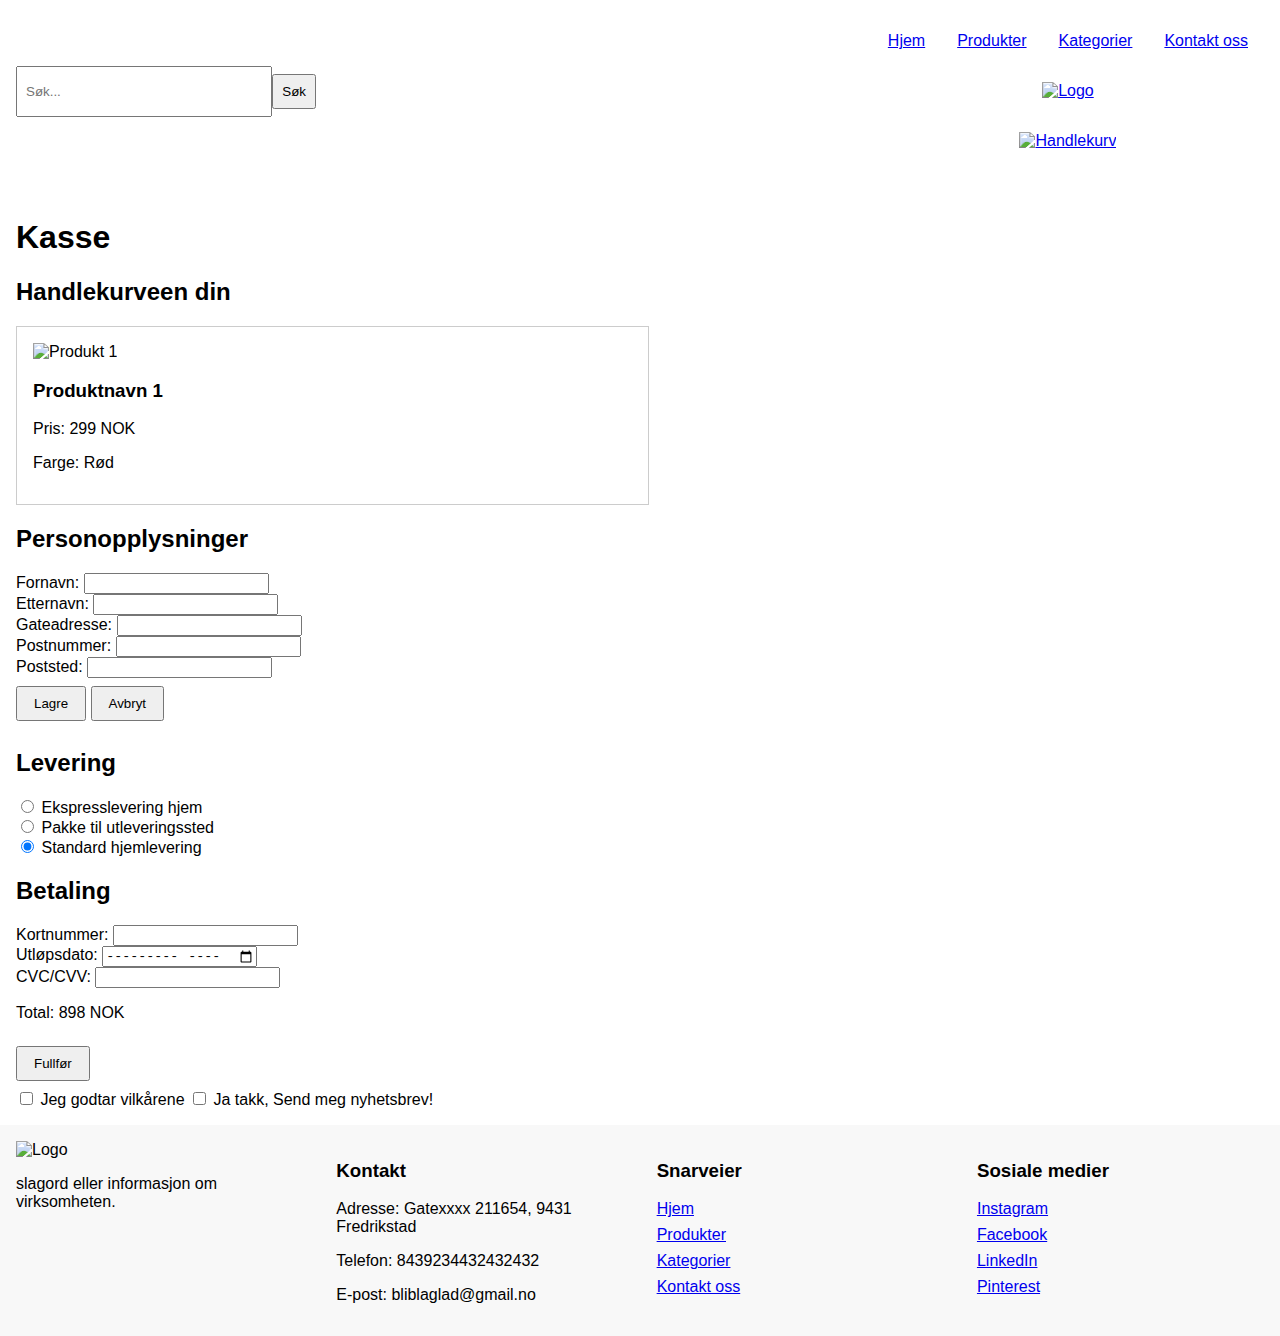
==== checkout.html @ 8360c673 "første arbeidsløp - Grunnlag, header/footer og placeholder informasjon" ====
<!DOCTYPE html>
<html lang="no">
<head>
  <meta charset="UTF-8">
  <meta name="viewport" content="width=device-width, initial-scale=1">
  <title>Kasse - Min Nettbutikk</title>
  <link rel="stylesheet" href="css/styles.css">
</head>
<body>
  <header>
    <div class="search-bar">
      <input type="text" placeholder="Søk...">
      <button type="submit">Søk</button>
    </div>
    <nav>
      <ul>
        <li><a href="index.html">Hjem</a></li>
        <li><a href="#popular-products">Produkter</a></li>
        <li><a href="#popular-categories">Kategorier</a></li>
        <li><a href="#contact">Kontakt oss</a></li>
      </ul>
      <a href="index.html" class="logo"><img src="img/logo.png" alt="Logo"></a>
      <a href="checkout.html" class="cart-icon"><img src="img/cart-icon.png" alt="Handlekurv"></a>
    </nav>
  </header>
  

  <main>
    <h1>Kasse</h1>
    <div class="checkout-sections">
      <section class="shopping-bag">
        <h2>Handlekurveen din</h2>
        <div class="product-card">
          <img src="img/produkt1.jpg" alt="Produkt 1">
          <div class="product-info">
            <h3>Produktnavn 1</h3>
            <p>Pris: 299 NOK</p>
            <p>Farge: Rød</p>
          </div>
        </div>
      </section>

      <section class="personal-info">
        <h2>Personopplysninger</h2>
        <form>
          <div class="form-group">
            <label for="firstname">Fornavn:</label>
            <input type="text" id="firstname" name="firstname" required>
          </div>
          <div class="form-group">
            <label for="lastname">Etternavn:</label>
            <input type="text" id="lastname" name="lastname" required>
          </div>
          <div class="form-group full-width">
            <label for="address">Gateadresse:</label>
            <input type="text" id="address" name="address" required>
          </div>
          <div class="form-group">
            <label for="postcode">Postnummer:</label>
            <input type="text" id="postcode" name="postcode" required>
          </div>
          <div class="form-group">
            <label for="city">Poststed:</label>
            <input type="text" id="city" name="city" required>
          </div>
          <button type="submit" class="save-button">Lagre</button>
          <button type="button" class="cancel-button">Avbryt</button>
        </form>
      </section>


      <section class="delivery-options">
        <h2>Levering</h2>
        <form>
          <div class="delivery-option">
            <input type="radio" id="express-home" name="delivery" value="express-home">
            <label for="express-home">Ekspresslevering hjem</label>
          </div>
          <div class="delivery-option">
            <input type="radio" id="express-pickup" name="delivery" value="express-pickup">
            <label for="express-pickup">Pakke til utleveringssted</label>
          </div>
          <div class="delivery-option">
            <input type="radio" id="standard-home" name="delivery" value="standard-home" checked>
            <label for="standard-home">Standard hjemlevering</label>
          </div>
        </form>
      </section>

      <section class="payment">
        <h2>Betaling</h2>
        <form>
          <div class="form-group">
            <label for="card-number">Kortnummer:</label>
            <input type="text" id="card-number" name="card-number" required>
          </div>
          <div class="form-group">
            <label for="expiry-date">Utløpsdato:</label>
            <input type="month" id="expiry-date" name="expiry-date" required>
          </div>
          <div class="form-group">
            <label for="cvc">CVC/CVV:</label>
            <input type="text" id="cvc" name="cvc" required>
          </div>
          <p>Total: 898 NOK</p>
          <button type="submit" class="complete-purchase">Fullfør</button>
          <div class="consent">
            <input type="checkbox" id="terms" name="terms" required>
            <label for="terms">Jeg godtar vilkårene</label>
            <input type="checkbox" id="newsletter" name="newsletter">
            <label for="newsletter">Ja takk, Send meg nyhetsbrev!</label>
          </div>
        </form>
      </section>
    </div>
  </main>

  <footer>
    <div class="footer-section logo-ingress">
      <img src="img/logo.png" alt="Logo">
      <p>slagord eller informasjon om virksomheten.</p>
    </div>
    <div class="footer-section contact">
        <h3>Kontakt</h3>
        <p>Adresse: Gatexxxx 211654, 9431 Fredrikstad</p>
        <p>Telefon: 8439234432432432</p>
        <p>E-post: bliblaglad@gmail.no</p>
    </div>
    <div class="footer-section shortcuts">
      <h3>Snarveier</h3>
      <ul>
        <li><a href="index.html">Hjem</a></li>
        <li><a href="#popular-products">Produkter</a></li>
        <li><a href="#popular-categories">Kategorier</a></li>
        <li><a href="#contact">Kontakt oss</a></li>
      </ul>
    </div>
    <div class="footer-section social-media">
      <h3>Sosiale medier</h3>
      <ul>
        <li><a href="https://www.instagram.com" target="_blank">Instagram</a></li>
        <li><a href="https://www.facebook.com" target="_blank">Facebook</a></li>
        <li><a href="https://www.linkedin.com" target="_blank">LinkedIn</a></li>
        <li><a href="https://www.pinterest.com" target="_blank">Pinterest</a></li>
      </ul>
    </div>
  </footer>
  
</body>
</html>
---- css/styles.css ----
body {
    font-family: Arial, sans-serif;
    margin: 0;
    padding: 0;
  }
  
 
  header {
    display: flex;
    flex-direction: column;
    align-items: center;
    padding: 1rem;
  }
  
  nav {
    display: flex;
    flex-direction: column;
    align-items: center;
  }
  
  nav ul {
    list-style: none;
    padding: 0;
    display: flex;
    flex-direction: column;
  }
  
  nav ul li {
    margin: 0.5rem 0;
  }
  
  .logo, .cart-icon {
    margin: 1rem 0;
  }
  
  .search-bar {
    display: flex;
    width: 100%;
    max-width: 300px;
  }
  
  .search-bar input {
    flex: 1;
    padding: 0.5rem;
  }
  
  .search-bar button {
    padding: 0.5rem;
  }
  
  
  footer {
    background-color: #f8f8f8;
    padding: 1rem;
    display: flex;
    flex-direction: column;
  }
  
  .footer-section {
    margin-bottom: 1rem;
  }
  
  .footer-section ul {
    list-style: none;
    padding: 0;
  }
  
  .footer-section ul li {
    margin: 0.5rem 0;
  }
  

  .slider-button {
    background-color: #fff;
    color: #000;
    text-decoration: none;
    padding: 10px 20px;
    border: none;
    cursor: pointer;
  }


  
  main {
    padding: 1rem;
  }
  
  .banner {
    background-color: #e0e0e0;
    padding: 2rem;
    text-align: center;
  }
  
  .product-cards, .category-cards, .review-cards, .related-products .product-cards {
    display: flex;
    flex-direction: column;
  }
  
  .product-card, .category-card, .review-card {
    margin: 1rem 0;
  }
  
  .product-card img, .category-card {
    width: 100%;
    height: auto;
  }
  
  button {
    padding: 0.5rem 1rem;
    margin: 0.5rem 0;
  }
  
 
  @media (min-width: 768px) {
    header {
      flex-direction: row;
      justify-content: space-between;
      align-items: center;
    }
  
    nav ul {
      flex-direction: row;
    }
  
    nav ul li {
      margin: 0 1rem;
    }
  
   
    footer {
      flex-direction: row;
      justify-content: space-between;
    }
  
    .footer-section {
      margin-bottom: 0;
      width: 23%;
    }
  
    
    .product-cards, .category-cards, .review-cards, .related-products .product-cards {
      flex-direction: row;
      flex-wrap: wrap;
      justify-content: space-between;
    }
  
    .product-card, .category-card, .review-card {
      width: 48%;
    }
  
   
    .container {
      max-width: 1200px;
      margin: 0 auto;
    }
  }

  .product-card {
    border: 1px solid #ccc;
    padding: 1rem;
    transition: transform 0.3s;
  }
  
  .product-card:hover {
    transform: scale(1.05);
  }
  
  .stars {
    color: #FFD700; 
  }
  

  .slider {
    position: relative;
    overflow: hidden;
  }
  
  .slider-frame {
    display: none;
    text-align: center;
    padding: 2rem;
  }
  
  .slider-frame.active {
    display: block;
  }
  
  .slider-prev, .slider-next {
    position: absolute;
    top: 50%;
    transform: translateY(-50%);
    background-color: rgba(0,0,0,0.5);
    color: #fff;
    border: none;
    padding: 0.5rem;
    cursor: pointer;
  }
  
  .slider-prev {
    left: 10px;
  }
  
  .slider-next {
    right: 10px;
  }
  
  
  @media (max-width: 767px) {
    .slider-prev, .slider-next {
      display: none;
    }
  
    .banner {
      
    }
  }
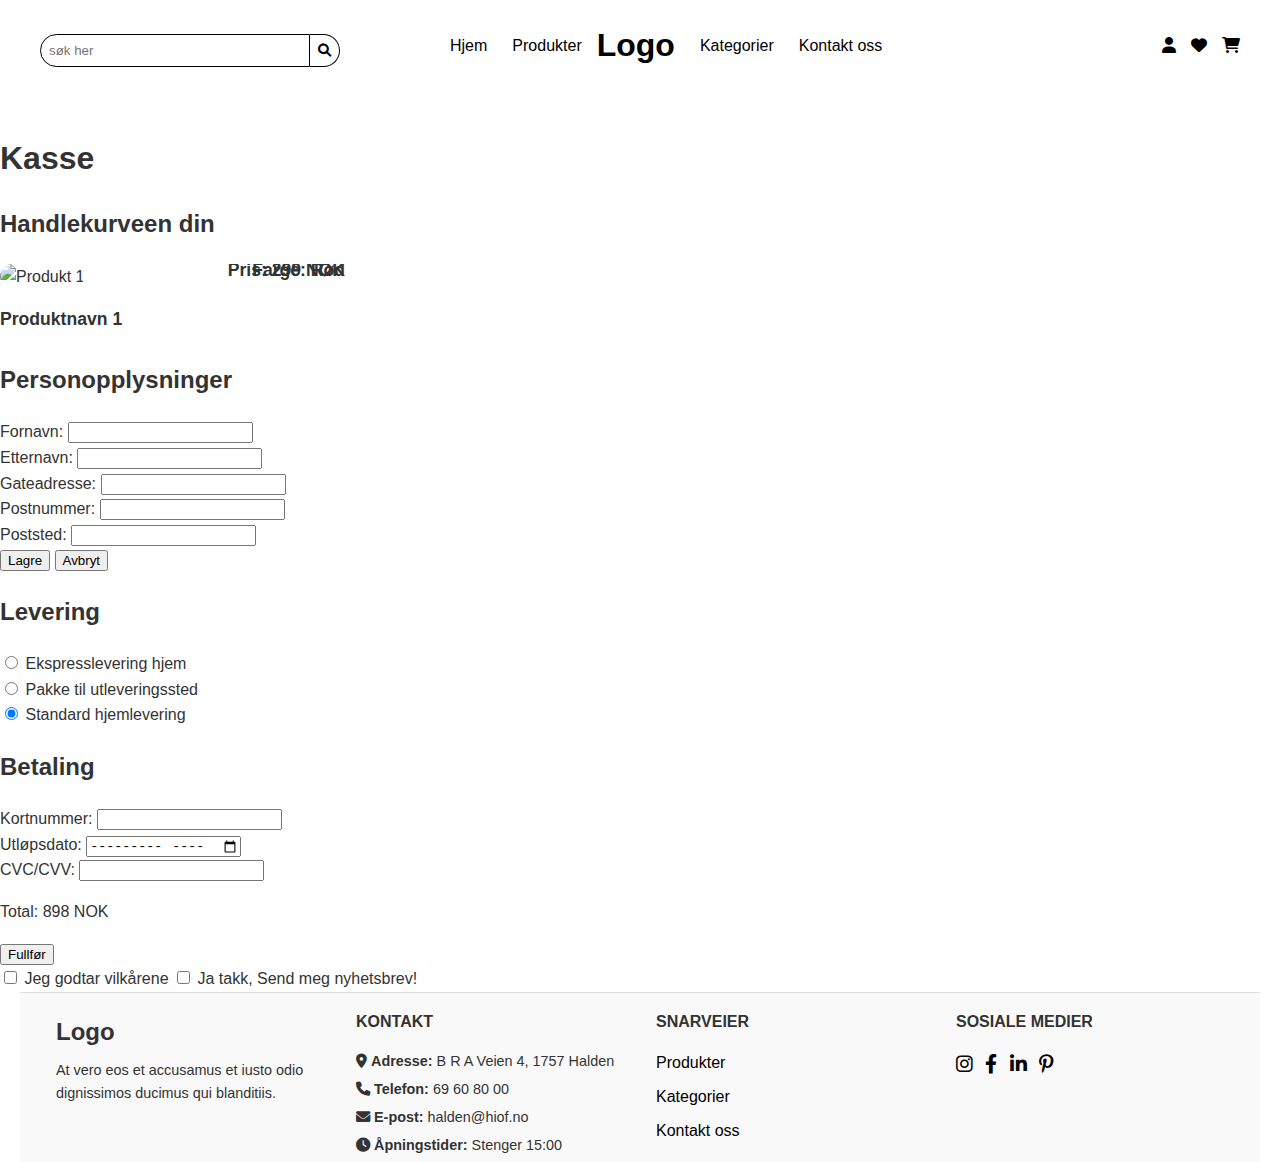
==== commit 557f7e32: "arbeidsløp 2 - tilpasning til oppgaven og arbeid på index og produkt sider" ====
--- a/checkout.html
+++ b/checkout.html
@@ -1,28 +1,46 @@
 <!DOCTYPE html>
-<html lang="no">
-<head>
-  <meta charset="UTF-8">
-  <meta name="viewport" content="width=device-width, initial-scale=1">
-  <title>Kasse - Min Nettbutikk</title>
-  <link rel="stylesheet" href="css/styles.css">
-</head>
-<body>
-  <header>
-    <div class="search-bar">
-      <input type="text" placeholder="Søk...">
-      <button type="submit">Søk</button>
-    </div>
-    <nav>
-      <ul>
-        <li><a href="index.html">Hjem</a></li>
-        <li><a href="#popular-products">Produkter</a></li>
-        <li><a href="#popular-categories">Kategorier</a></li>
-        <li><a href="#contact">Kontakt oss</a></li>
-      </ul>
-      <a href="index.html" class="logo"><img src="img/logo.png" alt="Logo"></a>
-      <a href="checkout.html" class="cart-icon"><img src="img/cart-icon.png" alt="Handlekurv"></a>
-    </nav>
-  </header>
+<html lang="en">
+  <head>
+    <meta charset="UTF-8">
+    <meta name="viewport" content="width=device-width, initial-scale=1">
+    <title>Forside - Min Nettbutikk</title>
+    <link rel="stylesheet" href="css/styles.css">
+    <link rel="stylesheet" href="https://cdnjs.cloudflare.com/ajax/libs/font-awesome/6.0.0-beta3/css/all.min.css">
+  </head>
+  <body>
+    <header class="container">
+      <div class="search-bar">
+        <input type="text" placeholder="søk her" aria-label="Søk her">
+        <button aria-label="Søk">
+          <i class="fas fa-search"></i>
+        </button>
+      </div>
+      <nav class="main-nav">
+        <!-- Container for text links -->
+        <div class="text-container">
+          <a href="index.html">
+            <span class="nav-text">Hjem</span>
+          </a>
+          <a href="#">
+            <span class="nav-text">Produkter</span>
+          </a>
+          <span class="logo">Logo</span>
+          <a href="#">
+            <span class="nav-text">Kategorier</span>
+          </a>
+          <a href="#">
+            <span class="nav-text">Kontakt oss</span>
+          </a>
+        </div>
+      
+        <!-- Container for icons -->
+        <div class="icon-container">
+          <a href="#"><i class="fas fa-user"></i></a>
+          <a href="#"><i class="fas fa-heart"></i></a>
+          <a href="checkout.html"><i class="fas fa-shopping-cart"></i></a>
+        </div>
+      </nav>
+    </header>
   
 
   <main>
@@ -115,34 +133,34 @@
     </div>
   </main>
 
-  <footer>
-    <div class="footer-section logo-ingress">
-      <img src="img/logo.png" alt="Logo">
-      <p>slagord eller informasjon om virksomheten.</p>
-    </div>
-    <div class="footer-section contact">
-        <h3>Kontakt</h3>
-        <p>Adresse: Gatexxxx 211654, 9431 Fredrikstad</p>
-        <p>Telefon: 8439234432432432</p>
-        <p>E-post: bliblaglad@gmail.no</p>
-    </div>
-    <div class="footer-section shortcuts">
-      <h3>Snarveier</h3>
-      <ul>
-        <li><a href="index.html">Hjem</a></li>
-        <li><a href="#popular-products">Produkter</a></li>
-        <li><a href="#popular-categories">Kategorier</a></li>
-        <li><a href="#contact">Kontakt oss</a></li>
-      </ul>
-    </div>
-    <div class="footer-section social-media">
-      <h3>Sosiale medier</h3>
-      <ul>
-        <li><a href="https://www.instagram.com" target="_blank">Instagram</a></li>
-        <li><a href="https://www.facebook.com" target="_blank">Facebook</a></li>
-        <li><a href="https://www.linkedin.com" target="_blank">LinkedIn</a></li>
-        <li><a href="https://www.pinterest.com" target="_blank">Pinterest</a></li>
-      </ul>
+  <footer class="container">
+    <div class="footer-container">
+      <div class="footer-logo">
+        <h2>Logo</h2>
+        <p>At vero eos et accusamus et iusto odio dignissimos ducimus qui blanditiis.</p>
+      </div>
+      <div class="footer-contact">
+        <h3>KONTAKT</h3>
+        <p><i class="fas fa-map-marker-alt"></i> <strong>Adresse:</strong> B R A Veien 4, 1757 Halden</p>
+        <p><i class="fas fa-phone"></i> <strong>Telefon:</strong> 69 60 80 00</p>
+        <p><i class="fas fa-envelope"></i> <strong>E-post:</strong> halden@hiof.no</p>
+        <p><i class="fas fa-clock"></i> <strong>Åpningstider:</strong> Stenger 15:00</p>
+      </div>
+      <div class="footer-links">
+        <h3>SNARVEIER</h3>
+        <ul>
+          <li><a href="#">Produkter</a></li>
+          <li><a href="#">Kategorier</a></li>
+          <li><a href="#">Kontakt oss</a></li>
+        </ul>
+      </div>
+      <div class="footer-social">
+        <h3>SOSIALE MEDIER</h3>
+        <a href="https://www.instagram.com"><i class="fab fa-instagram"></i></a>
+        <a href="https://www.facebook.com"><i class="fab fa-facebook-f"></i></a>
+        <a href="https://www.linkedin.com"><i class="fab fa-linkedin-in"></i></a>
+        <a href="https://www.pinterest.com"><i class="fab fa-pinterest-p"></i></a>
+      </div>
     </div>
   </footer>
   
--- a/css/styles.css
+++ b/css/styles.css
@@ -1,220 +1,807 @@
 
 body {
-    font-family: Arial, sans-serif;
-    margin: 0;
-    padding: 0;
+  font-family: Arial, sans-serif;
+  margin: 0;
+  padding: 0;
+  line-height: 1.6;
+}
+
+header {
+  display: flex;
+  flex-direction: column;
+  align-items: center;
+  padding: 1rem;
+  text-align: center;
+  margin-bottom: 40px;
+}
+
+.search-bar {
+  display: flex;
+  width: 100%;
+  max-width: 300px;
+  justify-content: center;
+  margin-bottom: 1rem;
+  padding-top: 30px; 
+  margin-bottom: 40px;
+}
+
+.search-bar input {
+  flex: 1;
+  padding: 0.5rem;
+  border: 1.5px solid black;
+  border-radius: 50px 0 0 50px;
+  outline: none;
+}
+
+.search-bar button {
+  padding: 0.5rem;
+  border: 1.5px solid black;
+  border-left: none;
+  border-radius: 0 50px 50px 0;
+  background: none;
+  cursor: pointer;
+}
+
+
+
+
+
+
+.main-nav {
+  display: flex;
+  justify-content: flex-start; 
+  align-items: center;
+  width: 100%;
+  padding-top: 20px; 
+  margin-bottom: 40px;
+}
+
+
+.text-container {
+  display: flex;
+  align-items: center;
+  margin-left: 100px; 
+}
+
+
+.text-container a {
+  display: flex;
+  align-items: center;
+  margin-right: 15px; 
+}
+
+
+.text-container .nav-text {
+  margin-left: 10px;
+}
+
+
+.text-container .logo {
+  font-weight: bold;
+  font-size: 2rem;
+  margin-right: 15px; 
+}
+
+
+.icon-container {
+  display: flex;
+  align-items: center;
+  margin-left: auto; 
+}
+
+
+.icon-container a {
+  margin-left: 15px; 
+}
+
+
+.text-container a, .text-container .logo, .icon-container a {
+  color: black;
+  text-decoration: none;
+}
+
+
+.text-container a:hover, .icon-container a:hover {
+  color: #333;
+}
+
+
+
+.banner {
+  height: 60vh;
+  display: flex;
+  justify-content: flex-end; 
+  align-items: center; 
+  padding: 0 20px;
+  background: url('../img/774-1200x800.jpg') center/cover no-repeat;
+  border-radius: 70px;
+  position: relative;
+  width: 100%;
+  box-sizing: border-box;
+}
+
+.banner .slider-frame {
+  display: flex;
+  flex-direction: column; 
+  align-items: flex-end; 
+  text-align: right; 
+  padding-right: 20px; 
+}
+
+.banner h1 {
+  max-width: 55%;
+  font-size: 2em;
+  margin: 0;
+  text-shadow: 1px 1px 5px rgba(0, 0, 0, 0.5);
+  margin-left: 470px;
+}
+
+.banner p {
+  font-size: 1.2em;
+  margin: 10px 0;
+  max-width: 100%;
+  font-weight: 300;
+  max-width: 55%;
+  margin-left: 470px;
+}
+
+.banner .slider-button {
+  margin-top: 20px;
+  padding: 10px 20px;
+  background-color: #ffffff;
+  color: rgb(0, 0, 0);
+  border-radius: 20px;
+  text-decoration: none;
+  font-weight: bold;
+  transition: background-color 0.3s ease; 
+}
+
+.banner .slider-button:hover {
+  background-color: rgba(0, 0, 0, 0.8); 
+  color: #ffffff;
+}
+
+
+.banner2 {
+  margin-top: 50px;
+  position: relative;
+  background: url('../img/') center/cover;
+  padding: 4rem;
+  text-align: center;
+  color: rgb(0, 0, 0);
+  border-radius: 20px;
+}
+
+.banner2 h1 {
+  font-size: 2.5rem;
+  margin: 0;
+}
+
+.banner2 p {
+  font-size: 1.2rem;
+  margin: 1rem 0;
+}
+
+
+.slider-button {
+  margin-top: 15px; 
+  padding: 10px 20px; 
+  background-color: #ffffff; 
+  color: rgb(0, 0, 0); 
+  border-radius: 5px;
+  text-decoration: none; 
+  font-weight: bold;
+}
+
+.slider-prev, .slider-next {
+  position: absolute;
+  top: 50%;
+  transform: translateY(-50%);
+  background-color: rgba(255, 255, 255, 0.8);
+  color: black;
+  border: none;
+  padding: 1rem;
+  cursor: pointer;
+  font-size: 1.5rem;
+}
+
+.slider-prev {
+  left: 10px;
+  border-radius: 50%;
+}
+
+.slider-next {
+  right: 10px;
+  border-radius: 50%;
+}
+
+
+.popular-products {
+  text-align: center;
+  margin: 2rem 0;
+}
+
+.popular-products h2 {
+  font-size: 1.75rem;
+}
+
+.popular-products p {
+  color: gray;
+  font-size: 1rem;
+}
+
+.product-filters {
+  margin-bottom: 50px;
+  display: flex;
+  justify-content: center; 
+}
+
+.product-filters button {
+  padding: 0.75rem 1.5rem; 
+  font-size: 1.1em; 
+  border: 1px solid black;
+  background-color: white;
+  border-radius: 25px;
+  cursor: pointer;
+  margin: 0 0.5rem;
+  transition: transform 0.2s; 
+}
+
+.product-filters button:hover {
+  transform: scale(1.1); 
+  background-color: rgb(49, 49, 49);
+  color: white;
+}
+
+.product-cards {
+  display: flex;
+  flex-wrap: wrap;
+  justify-content: space-between;
+  gap: 2rem; 
+  margin: 0 auto; 
+  padding: 0;
+}
+
+.product-card {
+  width: 30%;
+  max-width: 360px;
+  position: relative; 
+  background-color: #fff;
+  border-radius: 10px;
+  overflow: hidden;
+  text-align: left; 
+}
+
+.product-card img {
+  height: auto;
+  width: 140%;
+  border-radius: 15px;
+}
+
+.product-card h3 {
+  margin: 1rem 0 0.5rem;
+  font-size: 1.1rem;
+  font-weight: bold;
+}
+
+.product-card p {
+  position: absolute; 
+  bottom: 40px;
+  right: 15px; 
+  font-size: 1.1rem;
+  font-weight: bold;
+}
+
+.categories-container {
+  display: grid;
+  grid-template-columns: repeat(3, 1fr);
+  grid-auto-rows: 200px; 
+  gap: 20px; 
+  width: 100%;
+  max-width: 1200px;
+}
+
+.category {
+  position: relative;
+  background-size: cover;
+  background-position: center;
+  border-radius: 15px;
+  overflow: hidden;
+  box-shadow: 0 4px 6px rgba(0, 0, 0, 0.1);
+  filter: brightness(90%);
+}
+
+.category-wide {
+  grid-column: span 2; 
+  grid-row: span 2; 
+}
+
+.category-tall {
+  grid-row: span 2; 
+}
+
+.category-text {
+  position: absolute;
+  top: 50%;
+  left: 50%;
+  transform: translate(-50%, -50%);
+  color: white;
+  font-size: 1.5rem;
+  font-weight: bold;
+  text-shadow: 0 2px 4px rgba(0, 0, 0, 0.6);
+  text-align: center;
+}
+
+
+
+.reviews {
+  font-size: 1rem;
+  color: #666;
+  display: flex;
+  flex-direction: column;
+  align-items: center;
+  margin-right: 16rem;
+  font-weight: bold;
+
+}
+
+
+.stars {
+  color: #FFD700; 
+}
+
+
+.popular-categories {
+  margin: 2rem 0;
+  text-align: center;
+}
+
+.popular-categories h1 {
+  font-size: 2.5rem;
+  margin: 0;
+}
+
+.popular-categories p {
+  font-size: 1.2rem;
+  margin: 1rem 0;
+}
+
+.reviewsv2 {
+  padding: 20px;
+  background-color: #ffffff;
+  text-align: center;
+}
+
+.reviewsv2 h2 {
+  font-size: 2rem;
+  font-weight: bold;
+  margin-bottom: 20px;
+}
+
+.review-cards {
+  display: flex;
+  gap: 20px;
+  justify-content: center;
+}
+
+.review-card {
+  background-color: #fff;
+  border-radius: 15px;
+  box-shadow: 0 4px 6px rgba(0, 0, 0, 0.1);
+  padding: 20px;
+  max-width: 225px;
+  text-align: left;
+}
+
+.review-avatar {
+  width: 100px;
+  height: 100px;
+  border-radius: 50%;
+  margin: 0 auto 15px;
+  object-fit: cover;
+}
+
+.review-card h3 {
+  font-size: 1.25rem;
+  font-weight: bold;
+  margin-bottom: 10px;
+}
+
+.stars {
+  margin-bottom: 10px;
+  color: #000000;
+  font-size: 1.5rem;
+}
+
+.review-card p {
+  font-size: 0.9rem;
+  color: #333;
+  line-height: 1.5;
+}
+
+
+body {
+  font-family: Arial, sans-serif;
+  margin: 0;
+  padding: 0;
+  color: #333;
+}
+
+.product-page {
+  max-width: 1200px;
+  margin: 20px auto;
+  padding: 0 15px;
+}
+
+.breadcrumb-container {
+  margin-bottom: 20px;
+}
+
+.breadcrumb {
+  list-style: none;
+  display: flex;
+  gap: 5px;
+  padding: 0;
+}
+
+.breadcrumb li {
+  font-size: 0.9rem;
+  font-weight: bold;
+}
+
+.breadcrumb li a {
+  text-decoration: none;
+  color: #000;
+}
+
+.product-layout {
+  display: grid;
+  grid-template-columns: 1fr 2fr 1.5fr;
+  gap: 20px;
+}
+
+.product-thumbnails {
+  display: flex;
+  flex-direction: column;
+  gap: 10px;
+}
+
+.product-thumbnails img {
+  width: 100%;
+  border: 1px solid #ddd;
+  cursor: pointer;
+}
+
+.main-product-image img {
+  width: 100%;
+  border: 1px solid #ddd;
+}
+
+.product-info {
+  display: flex;
+  flex-direction: column;
+}
+
+.product-info h1 {
+  font-size: 1.8rem;
+  margin-bottom: 10px;
+}
+
+.product-info .brand {
+  font-size: 1rem;
+  color: #666;
+  margin-bottom: 10px;
+}
+
+.product-info .price {
+  font-size: 1.5rem;
+  font-weight: bold;
+  margin-bottom: 10px;
+}
+
+.product-info .color {
+  font-size: 1rem;
+  margin-bottom: 10px;
+}
+
+.color-value {
+  font-weight: bold;
+}
+
+.size-label {
+  margin-bottom: 5px;
+  font-size: 1rem;
+}
+
+.size-dropdown {
+  padding: 10px;
+  margin-bottom: 20px;
+  border: 1px solid #ddd;
+  width: 100%;
+}
+
+.add-to-cart {
+  background-color: #000;
+  color: #fff;
+  padding: 10px;
+  border: none;
+  margin-bottom: 10px;
+  cursor: pointer;
+  font-size: 1rem;
+}
+
+.wishlist {
+  background-color: #fff;
+  border: 1px solid #ddd;
+  padding: 10px;
+  cursor: pointer;
+  font-size: 1rem;
+}
+
+.product-details {
+  list-style: none;
+  padding: 0;
+  margin: 20px 0 0 0;
+  border-top: 1px solid #ddd;
+}
+
+.product-details li {
+  display: flex;
+  justify-content: space-between;
+  padding: 10px 0;
+  border-bottom: 1px solid #ddd;
+  font-size: 1rem;
+}
+
+.product-details li i {
+  margin-left: 10px;
+  color: #999;
+}
+
+
+
+.similar-products {
+  margin: 40px auto;
+  max-width: 1200px;
+  padding: 0 15px;
+}
+
+.similar-products-header {
+  display: flex;
+  justify-content: space-between;
+  align-items: center;
+  margin-bottom: 20px;
+}
+
+.similar-products-header h2 {
+  font-size: 1.5rem;
+  font-weight: bold;
+  margin: 0;
+}
+
+.similar-products-header .see-more {
+  font-size: 1rem;
+  color: #6a1b9a;
+  text-decoration: none;
+  font-weight: bold;
+}
+
+.similar-products-header .see-more:hover {
+  text-decoration: underline;
+}
+
+.product-list {
+  display: grid;
+  grid-template-columns: repeat(auto-fit, minmax(200px, 1fr));
+  gap: 20px;
+}
+
+
+.product-cardv2 {
+  text-align: center;
+  border: 1px solid #ddd;
+  border-radius: 10px;
+  overflow: hidden;
+  background-color: #fff;
+  padding: 15px;
+}
+
+.product-cardv2 .product-title {
+  font-size: 1.2rem;
+  font-weight: bold;
+  margin: 10px 0;
+  text-align: left;
+  margin: 0;
+}
+
+.product-cardv2 .product-price {
+  font-size: 1rem;
+  margin: 10px 0;
+  margin-top: -28px;
+  text-align: right;
+}
+
+.product-image {
+  position: relative;
+}
+
+.product-image img {
+  width: 100%;
+  border-radius: 10px;
+}
+
+.product-image i {
+  position: absolute;
+  top: 10px;
+  right: 10px;
+  color: #fff;
+  background: rgba(0, 0, 0, 0.5);
+  padding: 5px;
+  border-radius: 50%;
+  cursor: pointer;
+}
+
+.product-title {
+  font-size: 1rem;
+  font-weight: bold;
+  margin: 10px 0;
+}
+
+.product-price {
+  font-size: 1rem;
+  font-weight: normal;
+  color: #000;
+  margin-bottom: 10px;
+}
+
+.product-rating {
+  display: flex;
+  flex-direction: column;
+  text-align: left;
+  font-size: 0.95rem;
+  color: #666;
+}
+
+.product-rating span {
+  color: gold;
+  font-size: 1.2rem;
+}
+
+.product-rating p {
+  margin: 5px 0 0;
+}
+
+.product-thumbnails img {
+  height: 50%;
+}
+
+
+
+
+
+
+
+
+
+
+
+
+
+
+
+
+footer {
+  padding: 2rem;
+  background-color: #f9f9f9;
+  border-top: 1px solid #e0e0e0;
+}
+
+.footer-container {
+  display: flex;
+  justify-content: space-between;
+  max-width: 1200px;
+  margin: 0 auto;
+}
+
+.footer-logo, .footer-contact, .footer-links, .footer-social {
+  flex: 1;
+  margin: 0 1rem;
+}
+
+.footer-logo h2 {
+  font-size: 1.5rem;
+  margin-bottom: 0.5rem;
+}
+
+.footer-contact h3, .footer-links h3, .footer-social h3 {
+  font-size: 1rem;
+  margin-bottom: 1rem;
+}
+
+.footer-contact p, .footer-logo p {
+  font-size: 0.9rem;
+  margin: 0.3rem 0;
+}
+
+.footer-links ul {
+  list-style: none;
+  padding: 0;
+}
+
+.footer-links li {
+  margin-bottom: 0.5rem;
+}
+
+.footer-links a, .footer-social a {
+  text-decoration: none;
+  color: black;
+}
+
+.footer-social a {
+  font-size: 1.2rem;
+  margin-right: 0.5rem;
+}
+
+
+.slider {
+  position: relative;
+  overflow: hidden;
+}
+
+.slider-frame {
+  display: none;
+  text-align: center;
+  padding: 2rem;
+}
+
+.slider-frame.active {
+  display: block;
+}
+
+@media (min-width: 768px) {
+  header {
+    flex-direction: row;
+    justify-content: space-between;
+    align-items: center;
+  }
+
+  nav ul {
+    flex-direction: row;
+  }
+
+  nav ul li {
+    margin: 0 1rem;
+  }
+
+  footer {
+    flex-direction: row;
+    justify-content: space-between;
+  }
+
+  .footer-section {
+    margin-bottom: 0;
+    width: 23%;
+  }
+
+  .product-cards, .category-cards, .review-cards, .related-products .product-cards {
+    flex-direction: row;
+    flex-wrap: wrap;
+    justify-content: space-between;
+  }
+
+  .product-card, .category-card, .review-card {
+    width: 48%;
+  }
+
+  .container {
+    max-width: 1200px;
+    margin: 0 auto;
+    padding: 0 20px;
   }
   
- 
-  header {
-    display: flex;
-    flex-direction: column;
-    align-items: center;
-    padding: 1rem;
+
+@media (max-width: 767px) {
+  .slider-prev, .slider-next {
+    display: none;
   }
-  
-  nav {
-    display: flex;
-    flex-direction: column;
-    align-items: center;
-  }
-  
-  nav ul {
-    list-style: none;
-    padding: 0;
-    display: flex;
-    flex-direction: column;
-  }
-  
-  nav ul li {
-    margin: 0.5rem 0;
-  }
-  
-  .logo, .cart-icon {
-    margin: 1rem 0;
-  }
-  
-  .search-bar {
-    display: flex;
-    width: 100%;
-    max-width: 300px;
-  }
-  
-  .search-bar input {
-    flex: 1;
-    padding: 0.5rem;
-  }
-  
-  .search-bar button {
-    padding: 0.5rem;
-  }
-  
-  
-  footer {
-    background-color: #f8f8f8;
-    padding: 1rem;
-    display: flex;
-    flex-direction: column;
-  }
-  
-  .footer-section {
-    margin-bottom: 1rem;
-  }
-  
-  .footer-section ul {
-    list-style: none;
-    padding: 0;
-  }
-  
-  .footer-section ul li {
-    margin: 0.5rem 0;
-  }
-  
-
-  .slider-button {
-    background-color: #fff;
-    color: #000;
-    text-decoration: none;
-    padding: 10px 20px;
-    border: none;
-    cursor: pointer;
-  }
-
-
-  
-  main {
-    padding: 1rem;
-  }
-  
-  .banner {
-    background-color: #e0e0e0;
-    padding: 2rem;
-    text-align: center;
-  }
-  
-  .product-cards, .category-cards, .review-cards, .related-products .product-cards {
-    display: flex;
-    flex-direction: column;
-  }
-  
-  .product-card, .category-card, .review-card {
-    margin: 1rem 0;
-  }
-  
-  .product-card img, .category-card {
-    width: 100%;
-    height: auto;
-  }
-  
-  button {
-    padding: 0.5rem 1rem;
-    margin: 0.5rem 0;
-  }
-  
- 
-  @media (min-width: 768px) {
-    header {
-      flex-direction: row;
-      justify-content: space-between;
-      align-items: center;
-    }
-  
-    nav ul {
-      flex-direction: row;
-    }
-  
-    nav ul li {
-      margin: 0 1rem;
-    }
-  
-   
-    footer {
-      flex-direction: row;
-      justify-content: space-between;
-    }
-  
-    .footer-section {
-      margin-bottom: 0;
-      width: 23%;
-    }
-  
-    
-    .product-cards, .category-cards, .review-cards, .related-products .product-cards {
-      flex-direction: row;
-      flex-wrap: wrap;
-      justify-content: space-between;
-    }
-  
-    .product-card, .category-card, .review-card {
-      width: 48%;
-    }
-  
-   
-    .container {
-      max-width: 1200px;
-      margin: 0 auto;
-    }
-  }
-
-  .product-card {
-    border: 1px solid #ccc;
-    padding: 1rem;
-    transition: transform 0.3s;
-  }
-  
-  .product-card:hover {
-    transform: scale(1.05);
-  }
-  
-  .stars {
-    color: #FFD700; 
-  }
-  
-
-  .slider {
-    position: relative;
-    overflow: hidden;
-  }
-  
-  .slider-frame {
-    display: none;
-    text-align: center;
-    padding: 2rem;
-  }
-  
-  .slider-frame.active {
-    display: block;
-  }
-  
-  .slider-prev, .slider-next {
-    position: absolute;
-    top: 50%;
-    transform: translateY(-50%);
-    background-color: rgba(0,0,0,0.5);
-    color: #fff;
-    border: none;
-    padding: 0.5rem;
-    cursor: pointer;
-  }
-  
-  .slider-prev {
-    left: 10px;
-  }
-  
-  .slider-next {
-    right: 10px;
-  }
-  
-  
-  @media (max-width: 767px) {
-    .slider-prev, .slider-next {
-      display: none;
-    }
-  
-    .banner {
-      
-    }
-  }
-  
- 
-  +}
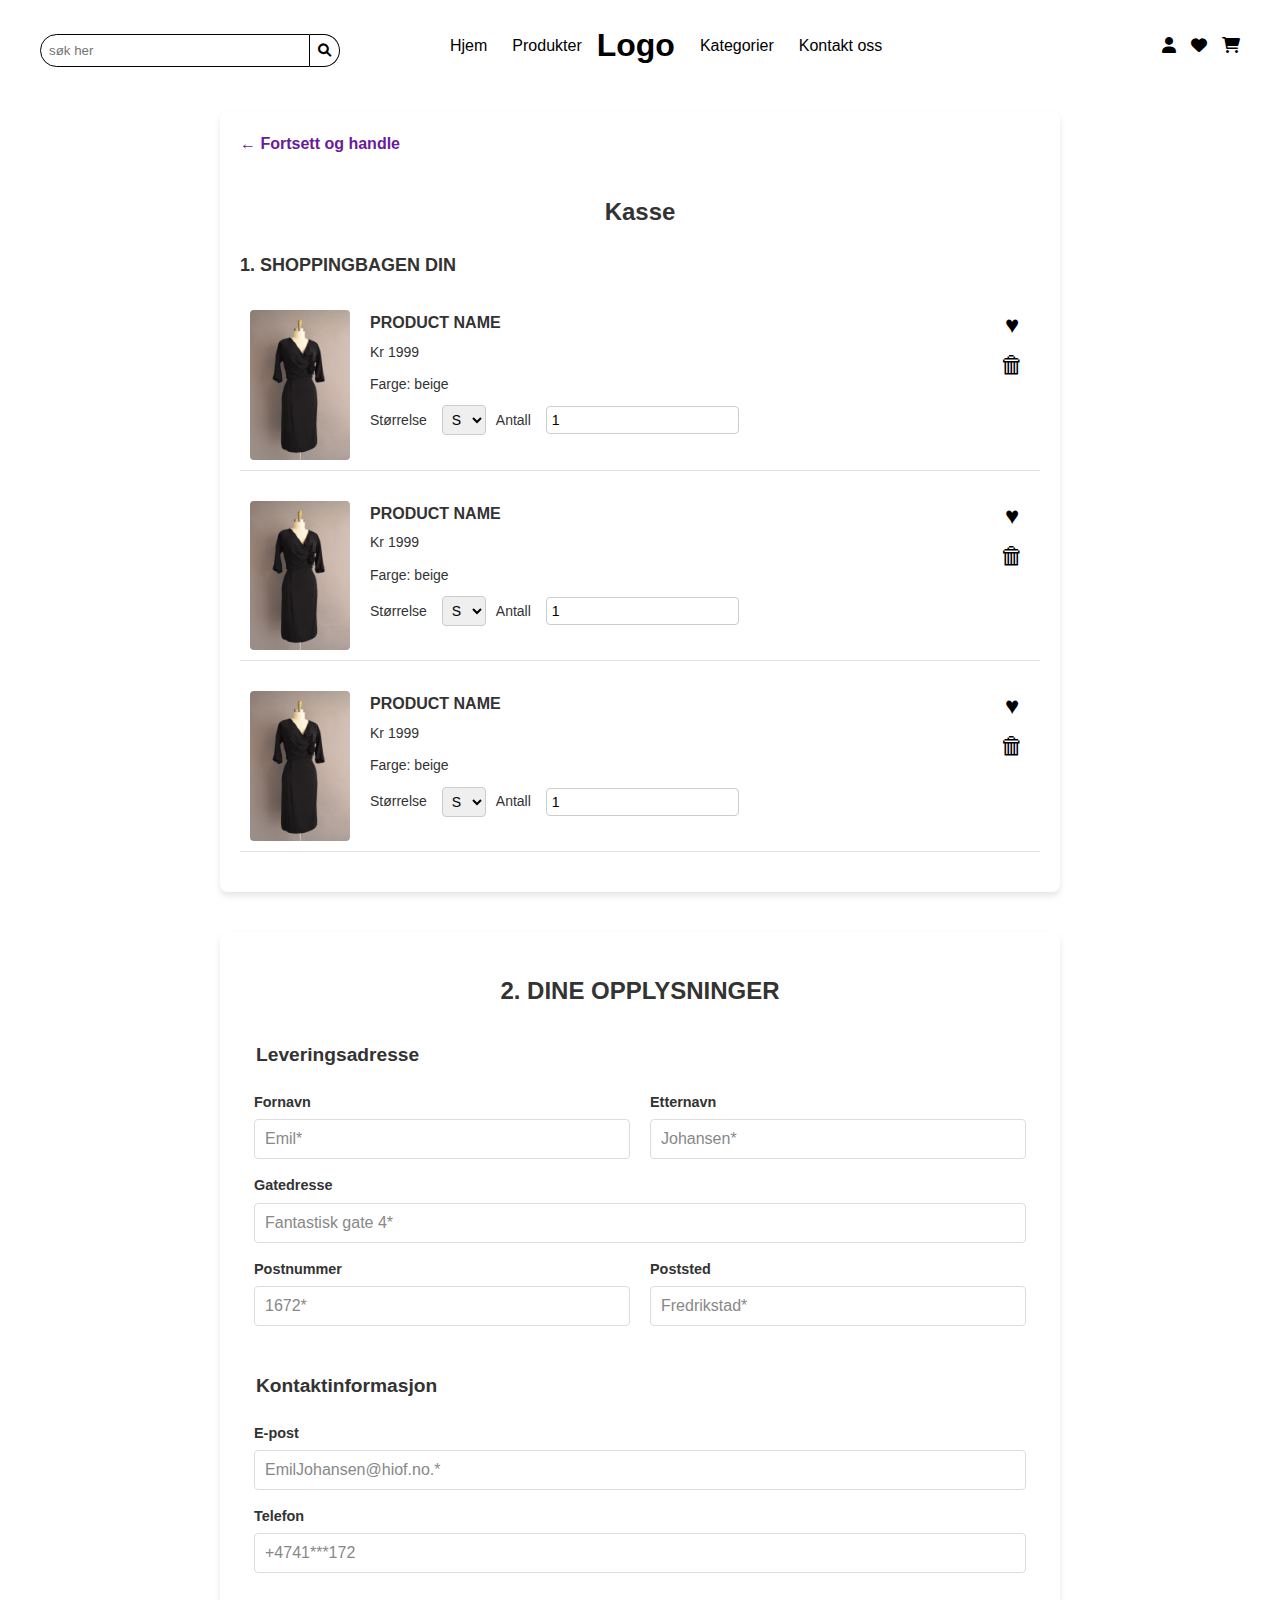
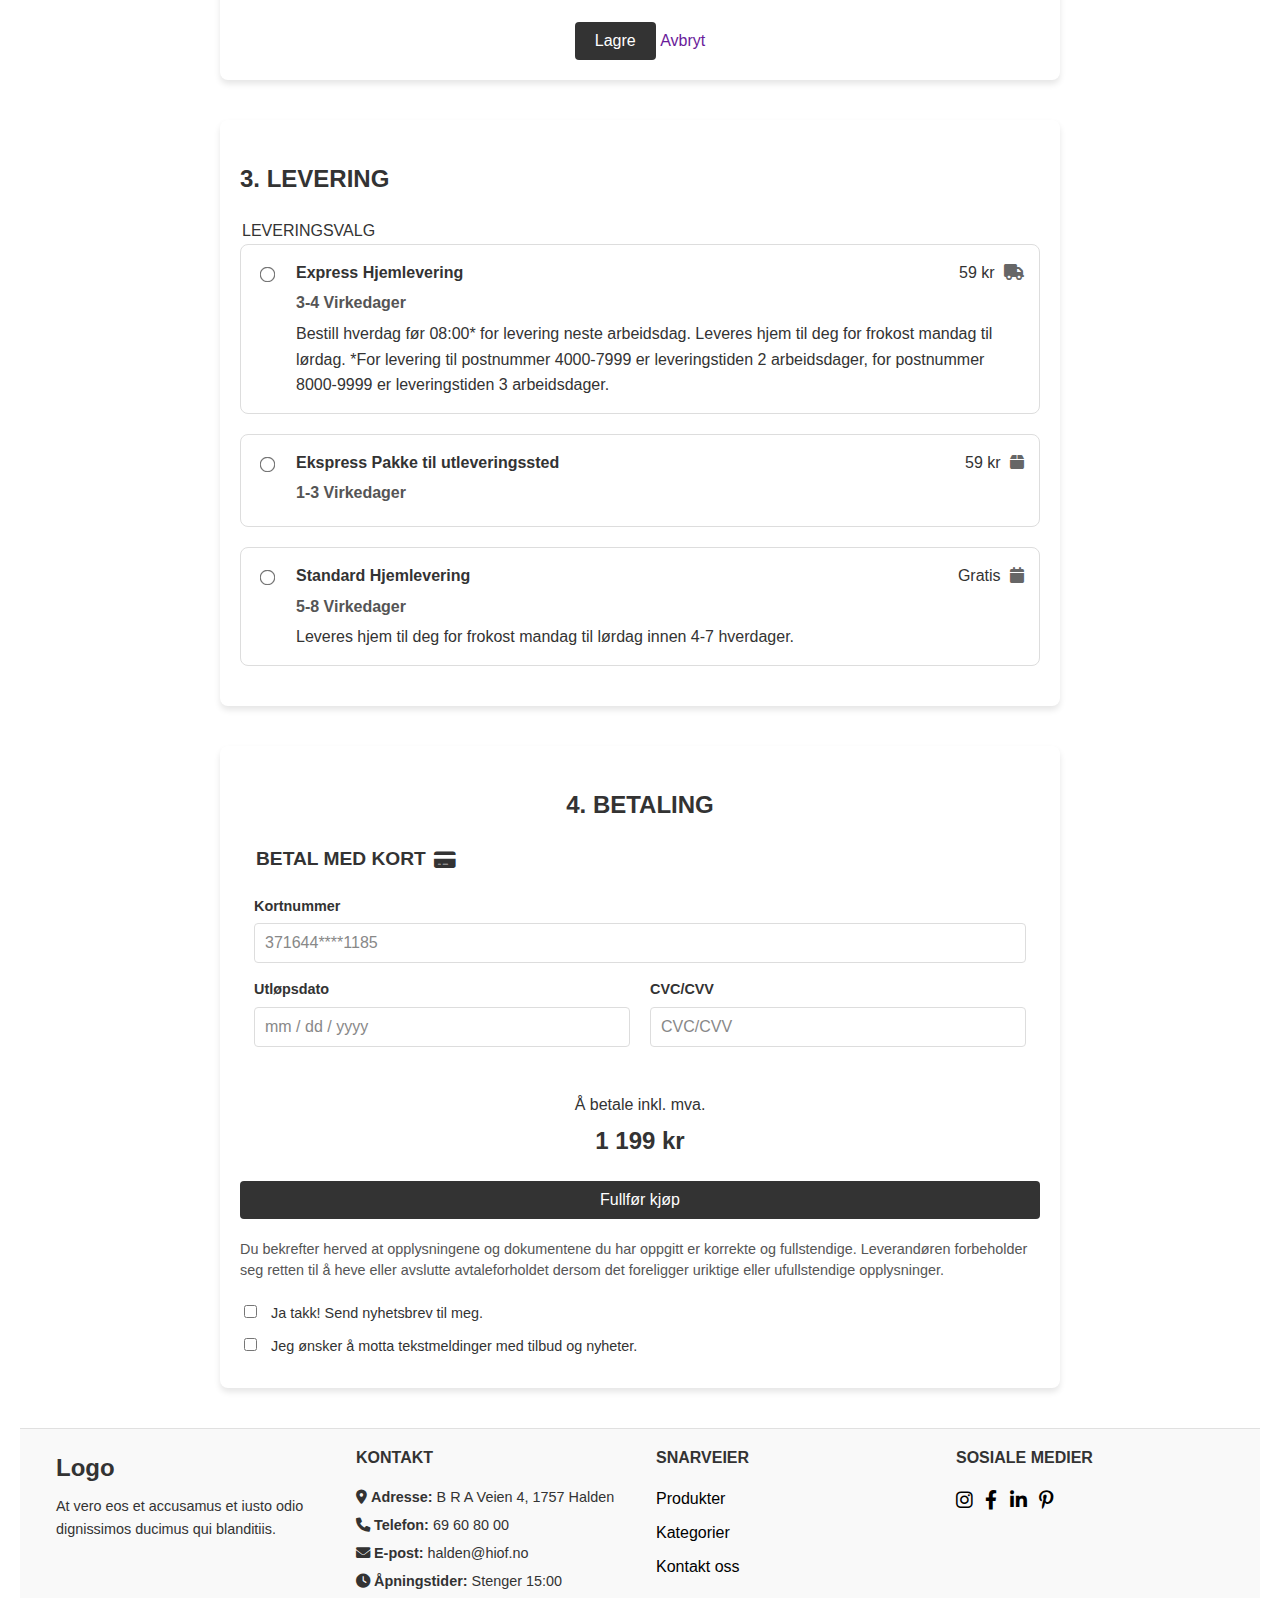
==== commit f2097b0a: "arbeidsløp 3 - gjort ferdig checkout og fikset på errors" ====
--- a/checkout.html
+++ b/checkout.html
@@ -16,7 +16,6 @@
         </button>
       </div>
       <nav class="main-nav">
-        <!-- Container for text links -->
         <div class="text-container">
           <a href="index.html">
             <span class="nav-text">Hjem</span>
@@ -33,7 +32,7 @@
           </a>
         </div>
       
-        <!-- Container for icons -->
+      
         <div class="icon-container">
           <a href="#"><i class="fas fa-user"></i></a>
           <a href="#"><i class="fas fa-heart"></i></a>
@@ -43,94 +42,225 @@
     </header>
   
 
-  <main>
-    <h1>Kasse</h1>
-    <div class="checkout-sections">
-      <section class="shopping-bag">
-        <h2>Handlekurveen din</h2>
-        <div class="product-card">
-          <img src="img/produkt1.jpg" alt="Produkt 1">
-          <div class="product-info">
-            <h3>Produktnavn 1</h3>
-            <p>Pris: 299 NOK</p>
-            <p>Farge: Rød</p>
-          </div>
-        </div>
-      </section>
-
-      <section class="personal-info">
-        <h2>Personopplysninger</h2>
-        <form>
-          <div class="form-group">
-            <label for="firstname">Fornavn:</label>
-            <input type="text" id="firstname" name="firstname" required>
-          </div>
-          <div class="form-group">
-            <label for="lastname">Etternavn:</label>
-            <input type="text" id="lastname" name="lastname" required>
-          </div>
-          <div class="form-group full-width">
-            <label for="address">Gateadresse:</label>
-            <input type="text" id="address" name="address" required>
-          </div>
-          <div class="form-group">
-            <label for="postcode">Postnummer:</label>
-            <input type="text" id="postcode" name="postcode" required>
-          </div>
-          <div class="form-group">
-            <label for="city">Poststed:</label>
-            <input type="text" id="city" name="city" required>
-          </div>
+    <main class="container">
+    <section class="checkout-section">
+      <a href="#" class="back-link">&larr; Fortsett og handle</a>
+      <h1>Kasse</h1>
+      <div class="shopping-cart">
+        <h2>1. SHOPPINGBAGEN DIN</h2>
+        <div class="cart-item">
+          <img src="img/il_fullxfull.3466901473_h4oc.jpg" alt="Product image">
+          <div class="item-details">
+            <h3>PRODUCT NAME</h3>
+            <p>Kr 1999</p>
+            <p>Farge: beige</p>
+            <div class="item-options">
+              <label for="size1">Størrelse</label>
+              <select id="size1">
+                <option value="S">S</option>
+                <option value="M">M</option>
+                <option value="L">L</option>
+              </select>
+              <label for="quantity">Antall</label>
+              <input type="number" id="quantity" min="1" value="1">
+            </div>
+          </div>
+          <div class="item-actions">
+            <button class="icon-button heart">&#9829;</button>
+            <button class="icon-button trash">&#128465;</button>
+          </div>
+        </div>
+        <div class="cart-item">
+          <img src="img/il_fullxfull.3466901473_h4oc.jpg" alt="Product image">
+          <div class="item-details">
+            <h3>PRODUCT NAME</h3>
+            <p>Kr 1999</p>
+            <p>Farge: beige</p>
+            <div class="item-options">
+              <label for="size2">Størrelse</label>
+              <select id="size2">
+                <option value="S">S</option>
+                <option value="M">M</option>
+                <option value="L">L</option>
+              </select>
+              <label for="quantity">Antall</label>
+              <input type="number" id="quantity-item-1" min="1" value="1">
+            </div>
+          </div>
+          <div class="item-actions">
+            <button class="icon-button heart">&#9829;</button>
+            <button class="icon-button trash">&#128465;</button>
+          </div>
+        </div>
+        <div class="cart-item">
+          <img src="img/il_fullxfull.3466901473_h4oc.jpg" alt="Product image">
+          <div class="item-details">
+            <h3>PRODUCT NAME</h3>
+            <p>Kr 1999</p>
+            <p>Farge: beige</p>
+            <div class="item-options">
+              <label for="size3">Størrelse</label>
+              <select id="size3">
+                <option value="S">S</option>
+                <option value="M">M</option>
+                <option value="L">L</option>
+              </select>
+              <label for="quantity">Antall</label>
+              <input type="number" id="quantity-item-2" min="1" value="1">
+            </div>
+          </div>
+          <div class="item-actions">
+            <button class="icon-button heart">&#9829;</button>
+            <button class="icon-button trash">&#128465;</button>
+          </div>
+        </div>
+      </div>
+    </section>
+    
+
+    <div class="user-info-section">
+      <h2>2. DINE OPPLYSNINGER</h2>
+    
+      <form class="user-info-form">
+        <fieldset class="address-section">
+          <legend>Leveringsadresse</legend>
+          <div class="form-row">
+            <div class="form-group">
+              <label for="first-name">Fornavn</label>
+              <input type="text" id="first-name" name="first-name" placeholder="Emil*">
+            </div>
+            <div class="form-group">
+              <label for="last-name">Etternavn</label>
+              <input type="text" id="last-name" name="last-name" placeholder="Johansen*">
+            </div>
+          </div>
+          <div class="form-group">
+            <label for="street-address">Gatedresse</label>
+            <input type="text" id="street-address" name="street-address" placeholder="Fantastisk gate 4*">
+          </div>
+          <div class="form-row">
+            <div class="form-group">
+              <label for="postcode">Postnummer</label>
+              <input type="text" id="postcode" name="postcode" placeholder="1672*">
+            </div>
+            <div class="form-group">
+              <label for="city">Poststed</label>
+              <input type="text" id="city" name="city" placeholder="Fredrikstad*">
+            </div>
+          </div>
+        </fieldset>
+    
+        <fieldset class="contact-section">
+          <legend>Kontaktinformasjon</legend>
+          <div class="form-group">
+            <label for="email">E-post</label>
+            <input type="email" id="email" name="email" placeholder="EmilJohansen@hiof.no.*">
+          </div>
+          <div class="form-group">
+            <label for="phone">Telefon</label>
+            <input type="tel" id="phone" name="phone" placeholder="+4741***172">
+          </div>
+        </fieldset>
+    
+        <div class="form-actions">
           <button type="submit" class="save-button">Lagre</button>
-          <button type="button" class="cancel-button">Avbryt</button>
-        </form>
-      </section>
-
-
-      <section class="delivery-options">
-        <h2>Levering</h2>
-        <form>
-          <div class="delivery-option">
-            <input type="radio" id="express-home" name="delivery" value="express-home">
-            <label for="express-home">Ekspresslevering hjem</label>
-          </div>
-          <div class="delivery-option">
-            <input type="radio" id="express-pickup" name="delivery" value="express-pickup">
-            <label for="express-pickup">Pakke til utleveringssted</label>
-          </div>
-          <div class="delivery-option">
-            <input type="radio" id="standard-home" name="delivery" value="standard-home" checked>
-            <label for="standard-home">Standard hjemlevering</label>
-          </div>
-        </form>
-      </section>
-
-      <section class="payment">
-        <h2>Betaling</h2>
-        <form>
-          <div class="form-group">
-            <label for="card-number">Kortnummer:</label>
-            <input type="text" id="card-number" name="card-number" required>
-          </div>
-          <div class="form-group">
-            <label for="expiry-date">Utløpsdato:</label>
-            <input type="month" id="expiry-date" name="expiry-date" required>
-          </div>
-          <div class="form-group">
-            <label for="cvc">CVC/CVV:</label>
-            <input type="text" id="cvc" name="cvc" required>
-          </div>
-          <p>Total: 898 NOK</p>
-          <button type="submit" class="complete-purchase">Fullfør</button>
-          <div class="consent">
-            <input type="checkbox" id="terms" name="terms" required>
-            <label for="terms">Jeg godtar vilkårene</label>
-            <input type="checkbox" id="newsletter" name="newsletter">
-            <label for="newsletter">Ja takk, Send meg nyhetsbrev!</label>
-          </div>
-        </form>
-      </section>
+          <a href="#" class="cancel-link">Avbryt</a>
+        </div>
+      </form>
     </div>
+
+
+    <section class="delivery-section">
+      <h2>3. LEVERING</h2>
+      <fieldset class="delivery-options">
+        <legend>LEVERINGSVALG</legend>
+    
+        <div class="delivery-option">
+          <input type="radio" id="express-home" name="delivery">
+          <label for="express-home">
+            <span class="delivery-header">
+              <strong>Express Hjemlevering</strong>
+              <span>59 kr <i class="fas fa-truck"></i></span>
+            </span>
+            <span class="Virkedager">3-4 Virkedager</span>
+            <span>
+              Bestill hverdag før 08:00* for levering neste arbeidsdag. Leveres hjem
+              til deg for frokost mandag til lørdag. *For levering til postnummer
+              4000-7999 er leveringstiden 2 arbeidsdager, for postnummer 8000-9999
+              er leveringstiden 3 arbeidsdager.
+            </span>
+          </label>
+        </div>
+    
+        <div class="delivery-option">
+          <input type="radio" id="express-pickup" name="delivery">
+          <label for="express-pickup">
+            <span class="delivery-header">
+              <strong>Ekspress Pakke til utleveringssted</strong>
+              <span>59 kr <i class="fas fa-box"></i></span>
+            </span>
+            <span class="Virkedager">1-3 Virkedager</span>
+          </label>
+        </div>
+    
+        <div class="delivery-option">
+          <input type="radio" id="standard-home" name="delivery">
+          <label for="standard-home">
+            <span class="delivery-header">
+              <strong>Standard Hjemlevering</strong>
+              <span>Gratis <i class="fas fa-calendar"></i></span>
+            </span>
+            <span class="Virkedager">5-8 Virkedager</span>
+            <span>Leveres hjem til deg for frokost mandag til lørdag innen 4-7 hverdager.</span>
+          </label>
+        </div>
+      </fieldset>
+    </section>
+    
+
+    <section class="payment-section">
+      <h2>4. BETALING</h2>
+      
+      <form class="payment-form">
+        <fieldset>
+          <legend>BETAL MED KORT <i class="fa fa-credit-card"></i></legend>
+          
+          <div class="form-group">
+            <label for="card-number">Kortnummer</label>
+            <input type="text" id="card-number" placeholder="371644****1185" readonly>
+          </div>
+          
+          <div class="form-row">
+            <div class="form-group">
+              <label for="expiry-date">Utløpsdato</label>
+              <input type="text" id="expiry-date" placeholder="mm / dd / yyyy">
+            </div>
+            <div class="form-group">
+              <label for="cvv">CVC/CVV</label>
+              <input type="text" id="cvv" placeholder="CVC/CVV">
+            </div>
+          </div>
+        </fieldset>
+        
+        <div class="payment-summary">
+          <p>Å betale inkl. mva.</p>
+          <h3>1 199 kr</h3>
+        </div>
+        
+        <button class="complete-purchase-button">Fullfør kjøp</button>
+        
+        <p class="payment-terms">
+          Du bekrefter herved at opplysningene og dokumentene du har oppgitt er korrekte og fullstendige. 
+          Leverandøren forbeholder seg retten til å heve eller avslutte avtaleforholdet dersom det foreligger uriktige eller ufullstendige opplysninger.
+        </p>
+        
+        <div class="checkbox-group">
+          <label><input type="checkbox"> Ja takk! Send nyhetsbrev til meg.</label>
+          <label><input type="checkbox"> Jeg ønsker å motta tekstmeldinger med tilbud og nyheter.</label>
+        </div>
+      </form>
+    </section>
+    
   </main>
 
   <footer class="container">
--- a/css/styles.css
+++ b/css/styles.css
@@ -3,6 +3,7 @@
   font-family: Arial, sans-serif;
   margin: 0;
   padding: 0;
+  color: #333;
   line-height: 1.6;
 }
 
@@ -420,13 +421,6 @@
 }
 
 
-body {
-  font-family: Arial, sans-serif;
-  margin: 0;
-  padding: 0;
-  color: #333;
-}
-
 .product-page {
   max-width: 1200px;
   margin: 20px auto;
@@ -513,7 +507,46 @@
   font-size: 1rem;
 }
 
+
 .size-dropdown {
+  padding: 10px;
+  margin-bottom: 20px;
+  border: 1px solid #ddd;
+  width: 100%;
+}
+
+
+.size1-label {
+  margin-bottom: 5px;
+  font-size: 1rem;
+}
+
+.size1-dropdown {
+  padding: 10px;
+  margin-bottom: 20px;
+  border: 1px solid #ddd;
+  width: 100%;
+}
+
+.size2-label {
+  margin-bottom: 5px;
+  font-size: 1rem;
+}
+
+.size2-dropdown {
+  padding: 10px;
+  margin-bottom: 20px;
+  border: 1px solid #ddd;
+  width: 100%;
+}
+
+
+.size3-label {
+  margin-bottom: 5px;
+  font-size: 1rem;
+}
+
+.size3-dropdown {
   padding: 10px;
   margin-bottom: 20px;
   border: 1px solid #ddd;
@@ -677,11 +710,398 @@
 
 
 
-
-
-
-
-
+.checkout-section {
+  max-width: 800px;
+  margin: auto;
+  background: #fff;
+  padding: 20px;
+  border-radius: 8px;
+  box-shadow: 0 4px 6px rgba(0, 0, 0, 0.1);
+}
+
+.back-link {
+  display: inline-block;
+  color: #6a1b9a;
+  text-decoration: none;
+  margin-bottom: 20px;
+  font-weight: bold;
+}
+
+h1 {
+  font-size: 24px;
+  margin-bottom: 20px;
+  text-align: center;
+}
+
+.shopping-cart h2 {
+  font-size: 18px;
+  font-weight: bold;
+  margin-bottom: 20px;
+}
+
+.cart-item {
+  display: flex;
+  justify-content: space-between;
+  align-items: flex-start;
+  margin-bottom: 20px;
+  padding: 10px;
+  border-bottom: 1px solid #e0e0e0;
+}
+
+.cart-item img {
+  width: 100px;
+  height: auto;
+  border-radius: 4px;
+}
+
+.item-details {
+  flex: 1;
+  margin-left: 20px;
+}
+
+.item-details h3 {
+  font-size: 16px;
+  margin: 0 0 5px;
+}
+
+.item-details p {
+  font-size: 14px;
+  margin: 0 0 10px;
+}
+
+.item-options {
+  display: flex;
+  align-items: center;
+  gap: 10px;
+}
+
+.item-options label {
+  font-size: 14px;
+  margin-right: 5px;
+}
+
+.item-options select,
+.item-options input {
+  padding: 5px;
+  border: 1px solid #ccc;
+  border-radius: 4px;
+  font-size: 14px;
+}
+
+.item-actions {
+  display: flex;
+  flex-direction: column;
+  align-items: center;
+  gap: 10px;
+}
+
+.icon-button {
+  background: none;
+  border: none;
+  font-size: 20px;
+  cursor: pointer;
+}
+
+.icon-button.heart {
+  color: #000000;
+  font-size: 1.5rem;
+}
+
+.icon-button.trash {
+  color: #000000;
+  font-size: 1.5rem;
+}
+
+.icon-button:hover {
+  opacity: 0.8;
+}
+
+
+
+
+.user-info-section {
+  max-width: 800px;
+  margin: 40px auto;
+  background: #fff; /* White background */
+  padding: 20px;
+  border-radius: 8px; /* Rounded corners */
+  box-shadow: 0 4px 6px rgba(0, 0, 0, 0.1); /* Subtle shadow */
+  font-family: Arial, sans-serif;
+}
+
+.user-info-section h2 {
+  font-size: 1.5rem;
+  font-weight: bold;
+  text-align: center;
+  margin-bottom: 30px;
+}
+.user-info-form fieldset {
+  border: none;
+  margin-bottom: 20px;
+}
+
+.user-info-form legend {
+  font-size: 1.2rem;
+  font-weight: bold;
+  margin-bottom: 15px;
+}
+
+.form-row {
+  display: flex;
+  gap: 20px;
+}
+
+.form-group {
+  flex: 1;
+  display: flex;
+  flex-direction: column;
+}
+
+.form-group label {
+  font-size: 0.9rem;
+  font-weight: bold;
+  margin-bottom: 5px;
+}
+
+.form-group input {
+  padding: 10px;
+  border: 1px solid #ddd;
+  border-radius: 4px;
+  font-size: 1rem;
+}
+
+.form-group input::placeholder {
+  color: #888;
+}
+
+.form-actions {
+  text-align: center;
+  margin-top: 20px;
+}
+
+.save-button {
+  background-color: #333;
+  color: white;
+  padding: 10px 20px;
+  border: none;
+  border-radius: 4px;
+  font-size: 1rem;
+  cursor: pointer;
+}
+
+.save-button:hover {
+  background-color: #555;
+}
+
+.cancel-link {
+  display: inline-block;
+  margin-top: 10px;
+  font-size: 1rem;
+  color: #6a1b9a;
+  text-decoration: none;
+}
+
+.cancel-link:hover {
+  text-decoration: underline;
+}
+
+
+
+
+
+.delivery-section {
+  max-width: 800px;
+  margin: 40px auto;
+  padding: 20px;
+  background: #fff;
+  border-radius: 8px;
+  box-shadow: 0 4px 6px rgba(0, 0, 0, 0.1);
+  font-family: Arial, sans-serif;
+}
+
+.delivery-section h2 {
+  font-size: 1.5rem;
+  font-weight: bold;
+  margin-bottom: 20px;
+}
+
+.delivery-options {
+  border: none;
+  padding: 0;
+  margin: 0;
+}
+
+.delivery-option {
+  border: 1px solid #ddd;
+  border-radius: 8px;
+  padding: 15px;
+  margin-bottom: 20px;
+  display: flex;
+  align-items: flex-start;
+  gap: 10px;
+  position: relative;
+}
+
+.delivery-option input[type="radio"] {
+  position: absolute;
+  left: 15px;
+  top: 20px;
+  transform: scale(1.2);
+}
+
+.delivery-option label {
+  display: block;
+  flex: 1;
+  margin-left: 40px;
+  cursor: pointer;
+}
+
+.delivery-header {
+  display: flex;
+  justify-content: space-between;
+  align-items: center;
+  margin-bottom: 5px;
+}
+
+.delivery-header strong {
+  font-size: 1rem;
+}
+
+.delivery-header span {
+  font-size: 1rem;
+  color: #333;
+}
+
+.delivery-header i {
+  margin-left: 5px;
+  color: #666;
+}
+
+.Virkedager {
+  font-size: 1rem;
+  font-weight: bold;
+  margin: 5px 0;
+  color: #555;
+  display: block; /* This makes it take up the full line */
+ 
+  }
+
+
+
+
+
+
+
+
+.payment-section {
+  max-width: 800px;
+  margin: 40px auto;
+  background: #fff;
+  padding: 20px;
+  border-radius: 8px;
+  box-shadow: 0 4px 6px rgba(0, 0, 0, 0.1);
+  font-family: Arial, sans-serif;
+}
+
+.payment-section h2 {
+  font-size: 1.5rem;
+  font-weight: bold;
+  text-align: center;
+  margin-bottom: 20px;
+}
+
+.payment-form fieldset {
+  border: none;
+  margin-bottom: 20px;
+}
+
+.payment-form legend {
+  font-size: 1.2rem;
+  font-weight: bold;
+  margin-bottom: 15px;
+  display: flex;
+  align-items: center;
+  gap: 8px;
+}
+
+.form-group {
+  margin-bottom: 15px;
+  display: flex;
+  flex-direction: column;
+}
+
+.form-group label {
+  font-size: 0.9rem;
+  font-weight: bold;
+  margin-bottom: 5px;
+}
+
+.form-group input {
+  padding: 10px;
+  border: 1px solid #ddd;
+  border-radius: 4px;
+  font-size: 1rem;
+}
+
+.form-row {
+  display: flex;
+  gap: 20px;
+}
+
+.payment-summary {
+  text-align: center;
+  margin: 20px 0;
+}
+
+.payment-summary p {
+  font-size: 1rem;
+  margin-bottom: 5px;
+}
+
+.payment-summary h3 {
+  font-size: 1.5rem;
+  font-weight: bold;
+  margin: 0;
+}
+
+.complete-purchase-button {
+  display: block;
+  width: 100%;
+  background-color: #333;
+  color: white;
+  padding: 10px 20px;
+  border: none;
+  border-radius: 4px;
+  font-size: 1rem;
+  cursor: pointer;
+  text-align: center;
+  margin: 20px 0;
+}
+
+.complete-purchase-button:hover {
+  background-color: #555;
+}
+
+.payment-terms {
+  font-size: 0.9rem;
+  color: #555;
+  line-height: 1.5;
+}
+
+.checkbox-group {
+  margin-top: 20px;
+}
+
+.checkbox-group label {
+  display: block;
+  font-size: 0.9rem;
+  margin-bottom: 10px;
+  cursor: pointer;
+}
+
+.checkbox-group input {
+  margin-right: 10px;
+}
 
 
 
@@ -805,3 +1225,4 @@
     display: none;
   }
 }
+}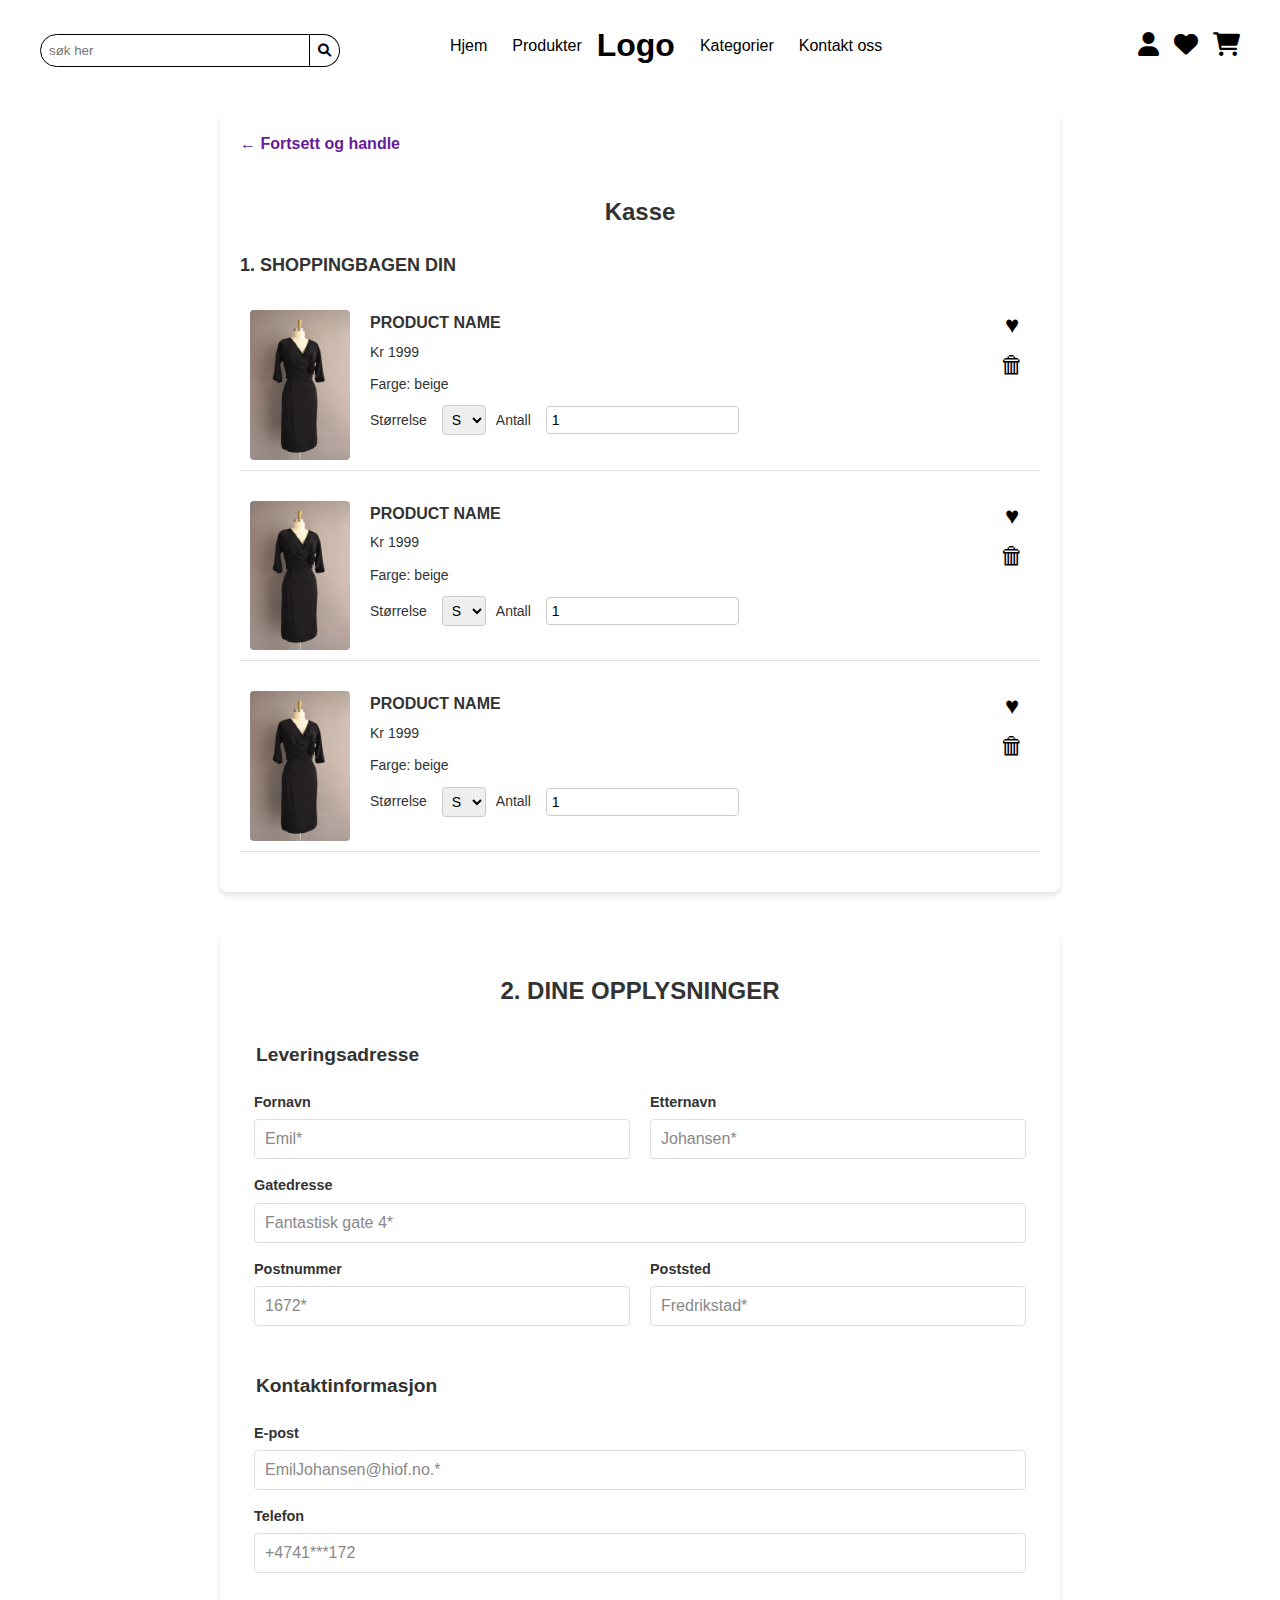
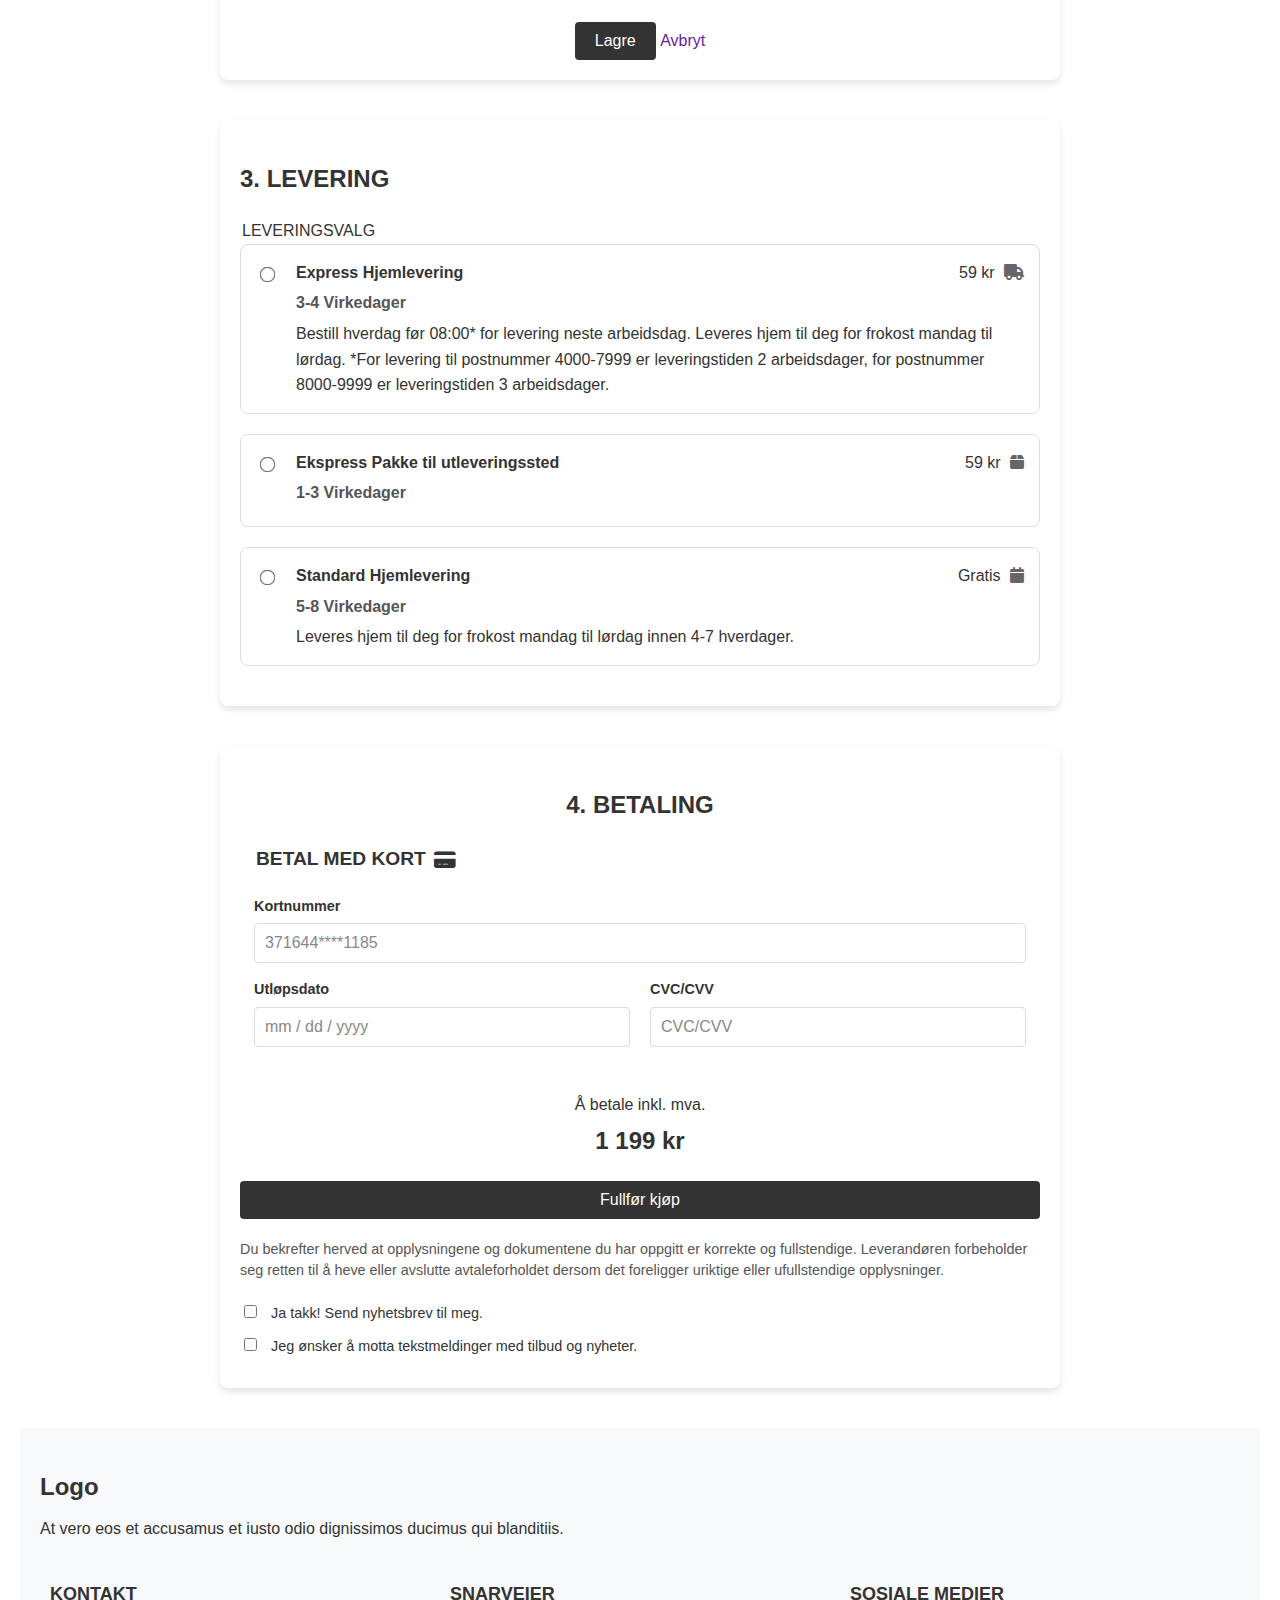
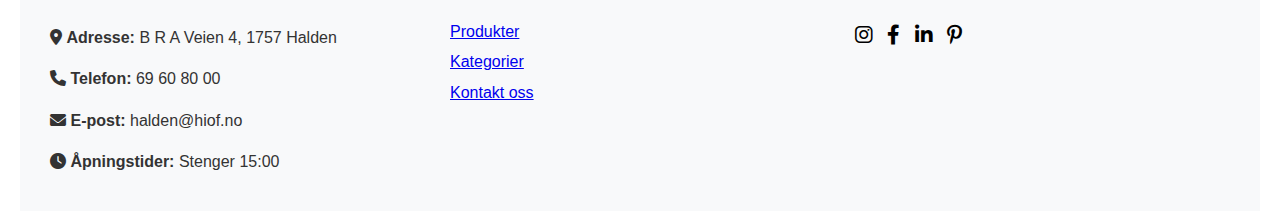
==== commit 9bc39d28: "lagt til detaljer og mer små justeringer" ====
--- a/checkout.html
+++ b/checkout.html
@@ -16,7 +16,7 @@
         </button>
       </div>
       <nav class="main-nav">
-        <div class="text-container">
+        <section class="text-container">
           <a href="index.html">
             <span class="nav-text">Hjem</span>
           </a>
@@ -30,245 +30,244 @@
           <a href="#">
             <span class="nav-text">Kontakt oss</span>
           </a>
-        </div>
-      
-      
-        <div class="icon-container">
+        </section>
+      
+        <section class="icon-container">
           <a href="#"><i class="fas fa-user"></i></a>
           <a href="#"><i class="fas fa-heart"></i></a>
           <a href="checkout.html"><i class="fas fa-shopping-cart"></i></a>
-        </div>
+        </section>
       </nav>
     </header>
-  
 
     <main class="container">
-    <section class="checkout-section">
-      <a href="#" class="back-link">&larr; Fortsett og handle</a>
-      <h1>Kasse</h1>
-      <div class="shopping-cart">
-        <h2>1. SHOPPINGBAGEN DIN</h2>
-        <div class="cart-item">
-          <img src="img/il_fullxfull.3466901473_h4oc.jpg" alt="Product image">
-          <div class="item-details">
-            <h3>PRODUCT NAME</h3>
-            <p>Kr 1999</p>
-            <p>Farge: beige</p>
-            <div class="item-options">
-              <label for="size1">Størrelse</label>
-              <select id="size1">
-                <option value="S">S</option>
-                <option value="M">M</option>
-                <option value="L">L</option>
-              </select>
-              <label for="quantity">Antall</label>
-              <input type="number" id="quantity" min="1" value="1">
-            </div>
-          </div>
-          <div class="item-actions">
-            <button class="icon-button heart">&#9829;</button>
-            <button class="icon-button trash">&#128465;</button>
-          </div>
-        </div>
-        <div class="cart-item">
-          <img src="img/il_fullxfull.3466901473_h4oc.jpg" alt="Product image">
-          <div class="item-details">
-            <h3>PRODUCT NAME</h3>
-            <p>Kr 1999</p>
-            <p>Farge: beige</p>
-            <div class="item-options">
-              <label for="size2">Størrelse</label>
-              <select id="size2">
-                <option value="S">S</option>
-                <option value="M">M</option>
-                <option value="L">L</option>
-              </select>
-              <label for="quantity">Antall</label>
-              <input type="number" id="quantity-item-1" min="1" value="1">
-            </div>
-          </div>
-          <div class="item-actions">
-            <button class="icon-button heart">&#9829;</button>
-            <button class="icon-button trash">&#128465;</button>
-          </div>
-        </div>
-        <div class="cart-item">
-          <img src="img/il_fullxfull.3466901473_h4oc.jpg" alt="Product image">
-          <div class="item-details">
-            <h3>PRODUCT NAME</h3>
-            <p>Kr 1999</p>
-            <p>Farge: beige</p>
-            <div class="item-options">
-              <label for="size3">Størrelse</label>
-              <select id="size3">
-                <option value="S">S</option>
-                <option value="M">M</option>
-                <option value="L">L</option>
-              </select>
-              <label for="quantity">Antall</label>
-              <input type="number" id="quantity-item-2" min="1" value="1">
-            </div>
-          </div>
-          <div class="item-actions">
-            <button class="icon-button heart">&#9829;</button>
-            <button class="icon-button trash">&#128465;</button>
-          </div>
-        </div>
-      </div>
-    </section>
-    
-
-    <div class="user-info-section">
-      <h2>2. DINE OPPLYSNINGER</h2>
-    
-      <form class="user-info-form">
-        <fieldset class="address-section">
-          <legend>Leveringsadresse</legend>
-          <div class="form-row">
-            <div class="form-group">
-              <label for="first-name">Fornavn</label>
-              <input type="text" id="first-name" name="first-name" placeholder="Emil*">
-            </div>
-            <div class="form-group">
-              <label for="last-name">Etternavn</label>
-              <input type="text" id="last-name" name="last-name" placeholder="Johansen*">
-            </div>
-          </div>
-          <div class="form-group">
-            <label for="street-address">Gatedresse</label>
-            <input type="text" id="street-address" name="street-address" placeholder="Fantastisk gate 4*">
-          </div>
-          <div class="form-row">
-            <div class="form-group">
-              <label for="postcode">Postnummer</label>
-              <input type="text" id="postcode" name="postcode" placeholder="1672*">
-            </div>
-            <div class="form-group">
-              <label for="city">Poststed</label>
-              <input type="text" id="city" name="city" placeholder="Fredrikstad*">
-            </div>
-          </div>
+      <section class="checkout-section">
+        <a href="#" class="back-link">&larr; Fortsett og handle</a>
+        <h1>Kasse</h1>
+        <section class="shopping-cart">
+          <h2>1. SHOPPINGBAGEN DIN</h2>
+          <section class="cart-item">
+            <img src="img/il_fullxfull.3466901473_h4oc.jpg" alt="Product image">
+            <section class="item-details">
+              <h3>PRODUCT NAME</h3>
+              <p>Kr 1999</p>
+              <p>Farge: beige</p>
+              <section class="item-options">
+                <label for="size1">Størrelse</label>
+                <select id="size1">
+                  <option value="S">S</option>
+                  <option value="M">M</option>
+                  <option value="L">L</option>
+                </select>
+                <label for="quantity">Antall</label>
+                <input type="number" id="quantity" min="1" value="1">
+              </section>
+            </section>
+            <section class="item-actions">
+              <button class="icon-button heart">&#9829;</button>
+              <button class="icon-button trash">&#128465;</button>
+            </section>
+          </section>
+          <section class="cart-item">
+            <img src="img/il_fullxfull.3466901473_h4oc.jpg" alt="Product image">
+            <section class="item-details">
+              <h3>PRODUCT NAME</h3>
+              <p>Kr 1999</p>
+              <p>Farge: beige</p>
+              <section class="item-options">
+                <label for="size2">Størrelse</label>
+                <select id="size2">
+                  <option value="S">S</option>
+                  <option value="M">M</option>
+                  <option value="L">L</option>
+                </select>
+                <label for="quantity">Antall</label>
+                <input type="number" id="quantity-item-1" min="1" value="1">
+              </section>
+            </section>
+            <section class="item-actions">
+              <button class="icon-button heart">&#9829;</button>
+              <button class="icon-button trash">&#128465;</button>
+            </section>
+          </section>
+          <section class="cart-item">
+            <img src="img/il_fullxfull.3466901473_h4oc.jpg" alt="Product image">
+            <section class="item-details">
+              <h3>PRODUCT NAME</h3>
+              <p>Kr 1999</p>
+              <p>Farge: beige</p>
+              <section class="item-options">
+                <label for="size3">Størrelse</label>
+                <select id="size3">
+                  <option value="S">S</option>
+                  <option value="M">M</option>
+                  <option value="L">L</option>
+                </select>
+                <label for="quantity">Antall</label>
+                <input type="number" id="quantity-item-2" min="1" value="1">
+              </section>
+            </section>
+            <section class="item-actions">
+              <button class="icon-button heart">&#9829;</button>
+              <button class="icon-button trash">&#128465;</button>
+            </section>
+          </section>
+        </section>
+      </section>
+
+      <section class="user-info-section">
+        <h2>2. DINE OPPLYSNINGER</h2>
+        <form class="user-info-form">
+          <fieldset class="address-section">
+            <legend>Leveringsadresse</legend>
+            <section class="form-row">
+              <section class="form-group">
+                <label for="first-name">Fornavn</label>
+                <input type="text" id="first-name" name="first-name" placeholder="Emil*">
+              </section>
+              <section class="form-group">
+                <label for="last-name">Etternavn</label>
+                <input type="text" id="last-name" name="last-name" placeholder="Johansen*">
+              </section>
+            </section>
+            <section class="form-group">
+              <label for="street-address">Gatedresse</label>
+              <input type="text" id="street-address" name="street-address" placeholder="Fantastisk gate 4*">
+            </section>
+            <section class="form-row">
+              <section class="form-group">
+                <label for="postcode">Postnummer</label>
+                <input type="text" id="postcode" name="postcode" placeholder="1672*">
+              </section>
+              <section class="form-group">
+                <label for="city">Poststed</label>
+                <input type="text" id="city" name="city" placeholder="Fredrikstad*">
+              </section>
+            </section>
+          </fieldset>
+
+          <fieldset class="contact-section">
+            <legend>Kontaktinformasjon</legend>
+            <section class="form-group">
+              <label for="email">E-post</label>
+              <input type="email" id="email" name="email" placeholder="EmilJohansen@hiof.no.*">
+            </section>
+            <section class="form-group">
+              <label for="phone">Telefon</label>
+              <input type="tel" id="phone" name="phone" placeholder="+4741***172">
+            </section>
+          </fieldset>
+
+          <section class="form-actions">
+            <button type="submit" class="save-button">Lagre</button>
+            <a href="#" class="cancel-link">Avbryt</a>
+          </section>
+        </form>
+      </section>
+
+
+      <section class="delivery-section">
+        <h2>3. LEVERING</h2>
+        <fieldset class="delivery-options">
+          <legend>LEVERINGSVALG</legend>
+      
+          <section class="delivery-option">
+            <input type="radio" id="express-home" name="delivery">
+            <label for="express-home">
+              <span class="delivery-header">
+                <strong>Express Hjemlevering</strong>
+                <span>59 kr <i class="fas fa-truck"></i></span>
+              </span>
+              <span class="Virkedager">3-4 Virkedager</span>
+              <span>
+                Bestill hverdag før 08:00* for levering neste arbeidsdag. Leveres hjem
+                til deg for frokost mandag til lørdag. *For levering til postnummer
+                4000-7999 er leveringstiden 2 arbeidsdager, for postnummer 8000-9999
+                er leveringstiden 3 arbeidsdager.
+              </span>
+            </label>
+          </section>
+      
+          <section class="delivery-option">
+            <input type="radio" id="express-pickup" name="delivery">
+            <label for="express-pickup">
+              <span class="delivery-header">
+                <strong>Ekspress Pakke til utleveringssted</strong>
+                <span>59 kr <i class="fas fa-box"></i></span>
+              </span>
+              <span class="Virkedager">1-3 Virkedager</span>
+            </label>
+          </section>
+      
+          <section class="delivery-option">
+            <input type="radio" id="standard-home" name="delivery">
+            <label for="standard-home">
+              <span class="delivery-header">
+                <strong>Standard Hjemlevering</strong>
+                <span>Gratis <i class="fas fa-calendar"></i></span>
+              </span>
+              <span class="Virkedager">5-8 Virkedager</span>
+              <span>Leveres hjem til deg for frokost mandag til lørdag innen 4-7 hverdager.</span>
+            </label>
+          </section>
         </fieldset>
-    
-        <fieldset class="contact-section">
-          <legend>Kontaktinformasjon</legend>
-          <div class="form-group">
-            <label for="email">E-post</label>
-            <input type="email" id="email" name="email" placeholder="EmilJohansen@hiof.no.*">
-          </div>
-          <div class="form-group">
-            <label for="phone">Telefon</label>
-            <input type="tel" id="phone" name="phone" placeholder="+4741***172">
-          </div>
-        </fieldset>
-    
-        <div class="form-actions">
-          <button type="submit" class="save-button">Lagre</button>
-          <a href="#" class="cancel-link">Avbryt</a>
-        </div>
-      </form>
-    </div>
-
-
-    <section class="delivery-section">
-      <h2>3. LEVERING</h2>
-      <fieldset class="delivery-options">
-        <legend>LEVERINGSVALG</legend>
-    
-        <div class="delivery-option">
-          <input type="radio" id="express-home" name="delivery">
-          <label for="express-home">
-            <span class="delivery-header">
-              <strong>Express Hjemlevering</strong>
-              <span>59 kr <i class="fas fa-truck"></i></span>
-            </span>
-            <span class="Virkedager">3-4 Virkedager</span>
-            <span>
-              Bestill hverdag før 08:00* for levering neste arbeidsdag. Leveres hjem
-              til deg for frokost mandag til lørdag. *For levering til postnummer
-              4000-7999 er leveringstiden 2 arbeidsdager, for postnummer 8000-9999
-              er leveringstiden 3 arbeidsdager.
-            </span>
-          </label>
-        </div>
-    
-        <div class="delivery-option">
-          <input type="radio" id="express-pickup" name="delivery">
-          <label for="express-pickup">
-            <span class="delivery-header">
-              <strong>Ekspress Pakke til utleveringssted</strong>
-              <span>59 kr <i class="fas fa-box"></i></span>
-            </span>
-            <span class="Virkedager">1-3 Virkedager</span>
-          </label>
-        </div>
-    
-        <div class="delivery-option">
-          <input type="radio" id="standard-home" name="delivery">
-          <label for="standard-home">
-            <span class="delivery-header">
-              <strong>Standard Hjemlevering</strong>
-              <span>Gratis <i class="fas fa-calendar"></i></span>
-            </span>
-            <span class="Virkedager">5-8 Virkedager</span>
-            <span>Leveres hjem til deg for frokost mandag til lørdag innen 4-7 hverdager.</span>
-          </label>
-        </div>
-      </fieldset>
-    </section>
-    
-
-    <section class="payment-section">
-      <h2>4. BETALING</h2>
-      
-      <form class="payment-form">
-        <fieldset>
-          <legend>BETAL MED KORT <i class="fa fa-credit-card"></i></legend>
-          
-          <div class="form-group">
-            <label for="card-number">Kortnummer</label>
-            <input type="text" id="card-number" placeholder="371644****1185" readonly>
-          </div>
-          
-          <div class="form-row">
-            <div class="form-group">
-              <label for="expiry-date">Utløpsdato</label>
-              <input type="text" id="expiry-date" placeholder="mm / dd / yyyy">
-            </div>
-            <div class="form-group">
-              <label for="cvv">CVC/CVV</label>
-              <input type="text" id="cvv" placeholder="CVC/CVV">
-            </div>
-          </div>
-        </fieldset>
-        
-        <div class="payment-summary">
-          <p>Å betale inkl. mva.</p>
-          <h3>1 199 kr</h3>
-        </div>
-        
-        <button class="complete-purchase-button">Fullfør kjøp</button>
-        
-        <p class="payment-terms">
-          Du bekrefter herved at opplysningene og dokumentene du har oppgitt er korrekte og fullstendige. 
-          Leverandøren forbeholder seg retten til å heve eller avslutte avtaleforholdet dersom det foreligger uriktige eller ufullstendige opplysninger.
-        </p>
-        
-        <div class="checkbox-group">
-          <label><input type="checkbox"> Ja takk! Send nyhetsbrev til meg.</label>
-          <label><input type="checkbox"> Jeg ønsker å motta tekstmeldinger med tilbud og nyheter.</label>
-        </div>
-      </form>
-    </section>
+      </section>
+      
+      <section class="payment-section">
+        <h2>4. BETALING</h2>
+      
+        <form class="payment-form">
+          <fieldset>
+            <legend>BETAL MED KORT <i class="fa fa-credit-card"></i></legend>
+            
+            <section class="form-group">
+              <label for="card-number">Kortnummer</label>
+              <input type="text" id="card-number" placeholder="371644****1185" readonly>
+            </section>
+            
+            <section class="form-row">
+              <section class="form-group">
+                <label for="expiry-date">Utløpsdato</label>
+                <input type="text" id="expiry-date" placeholder="mm / dd / yyyy">
+              </section>
+              <section class="form-group">
+                <label for="cvv">CVC/CVV</label>
+                <input type="text" id="cvv" placeholder="CVC/CVV">
+              </section>
+            </section>
+          </fieldset>
+          
+          <section class="payment-summary">
+            <p>Å betale inkl. mva.</p>
+            <h3>1 199 kr</h3>
+          </section>
+          
+          <button class="complete-purchase-button">Fullfør kjøp</button>
+          
+          <p class="payment-terms">
+            Du bekrefter herved at opplysningene og dokumentene du har oppgitt er korrekte og fullstendige. 
+            Leverandøren forbeholder seg retten til å heve eller avslutte avtaleforholdet dersom det foreligger uriktige eller ufullstendige opplysninger.
+          </p>
+          
+          <section class="checkbox-group">
+            <label><input type="checkbox"> Ja takk! Send nyhetsbrev til meg.</label>
+            <label><input type="checkbox"> Jeg ønsker å motta tekstmeldinger med tilbud og nyheter.</label>
+          </section>
+        </form>
+      </section>
     
   </main>
 
-  <footer class="container">
-    <div class="footer-container">
+  <footer id="footer" class="container">
+    <section class="footer-top">
       <div class="footer-logo">
         <h2>Logo</h2>
         <p>At vero eos et accusamus et iusto odio dignissimos ducimus qui blanditiis.</p>
       </div>
+    </section>
+  
+  
+    <section class="footer-bottom">
       <div class="footer-contact">
         <h3>KONTAKT</h3>
         <p><i class="fas fa-map-marker-alt"></i> <strong>Adresse:</strong> B R A Veien 4, 1757 Halden</p>
@@ -291,7 +290,7 @@
         <a href="https://www.linkedin.com"><i class="fab fa-linkedin-in"></i></a>
         <a href="https://www.pinterest.com"><i class="fab fa-pinterest-p"></i></a>
       </div>
-    </div>
+    </section>
   </footer>
   
 </body>
--- a/css/styles.css
+++ b/css/styles.css
@@ -9,11 +9,13 @@
 
 header {
   display: flex;
-  flex-direction: column;
   align-items: center;
   padding: 1rem;
   text-align: center;
   margin-bottom: 40px;
+  flex-direction: row;
+  justify-content: space-between;
+  align-items: center;
 }
 
 .search-bar {
@@ -93,6 +95,7 @@
 
 .icon-container a {
   margin-left: 15px; 
+  font-size: 1.5rem;
 }
 
 
@@ -114,22 +117,41 @@
   justify-content: flex-end; 
   align-items: center; 
   padding: 0 20px;
-  background: url('../img/774-1200x800.jpg') center/cover no-repeat;
+  background: url('../img/218-1200x800.jpg') center/cover no-repeat;
   border-radius: 70px;
   position: relative;
   width: 100%;
   box-sizing: border-box;
 }
 
-.banner .slider-frame {
-  display: flex;
-  flex-direction: column; 
-  align-items: flex-end; 
-  text-align: right; 
-  padding-right: 20px; 
-}
-
-.banner h1 {
+.slider-frame {
+  position: absolute;
+  top: 0;
+  left: 0;
+  width: 100%;
+  height: 100%;
+  display: flex;
+  flex-direction: column;
+  justify-content: center;
+  background-size: cover;
+  background-position: center;
+  opacity: 0;
+  transition: opacity 0.5s ease; 
+}
+
+.slider-frame img {
+  width: 100%;
+  height: 100%;
+  object-fit: cover; 
+  border-radius: 70px; 
+}
+
+.slider-frame.active {
+  display: block;
+  opacity: 1;
+}
+
+.slider-frame h1 {
   max-width: 55%;
   font-size: 2em;
   margin: 0;
@@ -137,7 +159,7 @@
   margin-left: 470px;
 }
 
-.banner p {
+.slider-frame p {
   font-size: 1.2em;
   margin: 10px 0;
   max-width: 100%;
@@ -146,8 +168,27 @@
   margin-left: 470px;
 }
 
+
+.banner h1 {
+  max-width: 55%;
+  font-weight: 1400;
+  font-size: 2em;
+  margin: 0;
+  text-shadow: 1px 1px 5px rgba(0, 0, 0, 0.5);
+  margin-left: 470px;
+  margin-top: 200px;
+}
+
+.banner p {
+  font-size: 1.2em;
+  margin: 10px 0;
+  max-width: 100%;
+  font-weight: 400;
+  max-width: 55%;
+  margin-left: 470px;
+}
+
 .banner .slider-button {
-  margin-top: 20px;
   padding: 10px 20px;
   background-color: #ffffff;
   color: rgb(0, 0, 0);
@@ -155,6 +196,7 @@
   text-decoration: none;
   font-weight: bold;
   transition: background-color 0.3s ease; 
+  margin-left: 750px;
 }
 
 .banner .slider-button:hover {
@@ -264,8 +306,7 @@
 }
 
 .product-card {
-  width: 30%;
-  max-width: 360px;
+  max-width: 350px;
   position: relative; 
   background-color: #fff;
   border-radius: 10px;
@@ -287,7 +328,7 @@
 
 .product-card p {
   position: absolute; 
-  bottom: 40px;
+  bottom: 66px;
   right: 15px; 
   font-size: 1.1rem;
   font-weight: bold;
@@ -458,6 +499,7 @@
   display: flex;
   flex-direction: column;
   gap: 10px;
+  max-width: 160px;
 }
 
 .product-thumbnails img {
@@ -571,24 +613,53 @@
   font-size: 1rem;
 }
 
-.product-details {
-  list-style: none;
-  padding: 0;
-  margin: 20px 0 0 0;
-  border-top: 1px solid #ddd;
-}
-
-.product-details li {
-  display: flex;
-  justify-content: space-between;
-  padding: 10px 0;
-  border-bottom: 1px solid #ddd;
-  font-size: 1rem;
-}
-
-.product-details li i {
-  margin-left: 10px;
-  color: #999;
+details {
+  margin: 1rem 0;
+  border: 1px solid #ccc;
+  border-radius: 5px;
+  padding: 0.5rem;
+  background: #f9f9f9;
+  cursor: pointer;
+}
+
+details[open] {
+  background: #e9e9e9; /* Change color when expanded */
+}
+
+summary {
+  font-size: 1.1rem;
+  font-weight: bold;
+  color: #333;
+  margin-bottom: 0.5rem;
+}
+
+summary::-webkit-details-marker {
+  color: #007bff; /* Customize the marker arrow */
+}
+
+details p, details img, details video, details table, details ul {
+  margin: 0.5rem 0;
+}
+
+details img, details video {
+  max-width: 100%;
+  border-radius: 5px;
+}
+
+table {
+  width: 100%;
+  border-collapse: collapse;
+  margin-top: 0.5rem;
+}
+
+table th, table td {
+  border: 1px solid #ccc;
+  padding: 0.5rem;
+  text-align: center;
+}
+
+table th {
+  background: #eee;
 }
 
 
@@ -822,10 +893,10 @@
 .user-info-section {
   max-width: 800px;
   margin: 40px auto;
-  background: #fff; /* White background */
+  background: #fff; 
   padding: 20px;
-  border-radius: 8px; /* Rounded corners */
-  box-shadow: 0 4px 6px rgba(0, 0, 0, 0.1); /* Subtle shadow */
+  border-radius: 8px;
+  box-shadow: 0 4px 6px rgba(0, 0, 0, 0.1); 
   font-family: Arial, sans-serif;
 }
 
@@ -982,7 +1053,7 @@
   font-weight: bold;
   margin: 5px 0;
   color: #555;
-  display: block; /* This makes it take up the full line */
+  display: block; 
  
   }
 
@@ -1110,56 +1181,65 @@
 
 
 
-footer {
-  padding: 2rem;
-  background-color: #f9f9f9;
-  border-top: 1px solid #e0e0e0;
-}
-
-.footer-container {
+
+#footer {
+  background-color: #f8f9fa;
+  padding: 20px;
+  font-family: Arial, sans-serif;
+}
+
+
+.footer-top {
+  text-align: left;
+  margin-bottom: 20px;
+}
+
+.footer-logo h2 {
+  font-size: 24px;
+  margin-bottom: 10px;
+}
+
+.footer-logo p {
+  margin: 0;
+}
+
+.footer-bottom {
   display: flex;
   justify-content: space-between;
-  max-width: 1200px;
-  margin: 0 auto;
-}
-
-.footer-logo, .footer-contact, .footer-links, .footer-social {
+  flex-wrap: wrap;
+  text-align: left;
+}
+
+.footer-bottom > div {
   flex: 1;
-  margin: 0 1rem;
-}
-
-.footer-logo h2 {
-  font-size: 1.5rem;
-  margin-bottom: 0.5rem;
-}
-
-.footer-contact h3, .footer-links h3, .footer-social h3 {
-  font-size: 1rem;
-  margin-bottom: 1rem;
-}
-
-.footer-contact p, .footer-logo p {
-  font-size: 0.9rem;
-  margin: 0.3rem 0;
+  margin: 0 10px;
+  min-width: 200px;
+}
+
+.footer-bottom h3 {
+  font-size: 18px;
+  margin-bottom: 10px;
 }
 
 .footer-links ul {
   list-style: none;
   padding: 0;
-}
-
-.footer-links li {
-  margin-bottom: 0.5rem;
-}
-
-.footer-links a, .footer-social a {
+  margin: 0;
+}
+
+.footer-links ul li {
+  margin-bottom: 5px;
+}
+
+.footer-social a {
+  margin: 0 5px;
+  font-size: 20px;
   text-decoration: none;
-  color: black;
-}
-
-.footer-social a {
-  font-size: 1.2rem;
-  margin-right: 0.5rem;
+  color: #000;
+}
+
+.footer-social a:hover {
+  color: #007bff;
 }
 
 
@@ -1170,49 +1250,10 @@
 
 .slider-frame {
   display: none;
-  text-align: center;
   padding: 2rem;
 }
 
-.slider-frame.active {
-  display: block;
-}
-
-@media (min-width: 768px) {
-  header {
-    flex-direction: row;
-    justify-content: space-between;
-    align-items: center;
-  }
-
-  nav ul {
-    flex-direction: row;
-  }
-
-  nav ul li {
-    margin: 0 1rem;
-  }
-
-  footer {
-    flex-direction: row;
-    justify-content: space-between;
-  }
-
-  .footer-section {
-    margin-bottom: 0;
-    width: 23%;
-  }
-
-  .product-cards, .category-cards, .review-cards, .related-products .product-cards {
-    flex-direction: row;
-    flex-wrap: wrap;
-    justify-content: space-between;
-  }
-
-  .product-card, .category-card, .review-card {
-    width: 48%;
-  }
-
+  
   .container {
     max-width: 1200px;
     margin: 0 auto;
@@ -1220,9 +1261,135 @@
   }
   
 
-@media (max-width: 767px) {
-  .slider-prev, .slider-next {
-    display: none;
+  @media (max-width: 768px) {             /* Media query som jeg testet med firefox oppløsning "760 x 1024" */
+    .slider-prev, .slider-next {      
+      display: none;
+    }
+  
+    
+    .banner.slider .slider-frame {
+      display: none;
+    }
+    .banner.slider .slider-frame:first-child {
+      display: block;
+    }
+  
+    
+    .container {
+      width: 100%;
+      margin: 0 auto;
+      padding: 0 15px;
+      box-sizing: border-box; 
+    }
+  
+    
+    .banner {
+      background: url('../img/218-1200x800.jpg') center/contain no-repeat; 
+      height: 40vh; 
+      border-radius: 70px; 
+      padding: 0 10px; 
+      box-sizing: border-box;
+      max-width: 80%;
+      display: flex;
+      justify-content: flex-end; 
+      align-items: center; 
+    }
+
+    .banner h1 {
+      font-size: 18px;
+      margin-left: 0;
+      text-align: center; 
+      max-width: 90%; 
+    }
+  
+    .banner p {
+      font-size: 12px; 
+      margin-left: 0; 
+      max-width: 90%; 
+      text-align: center; 
+    }
+
+    .banner .slider-button {
+      position: absolute;
+      margin-left: 0; 
+      left: 38%; 
+    }
+  
+    
+    .product-cards {
+      display: flex;
+      justify-content: center; 
+      align-items: center;
+      gap: 15px; 
+      margin: 0 auto; 
+      padding: 0 15px; 
+      flex-wrap: wrap; 
+    }
+  
+    .product-card {
+      align-items: center; 
+      text-align: center; 
+      padding: 15px;
+      width: 100%; 
+      max-width: 500px; 
+    }
+  
+    .product-card img {
+      max-width: 100%;
+      height: auto;
+      margin-bottom: 15px;
+    }
+  
+    .product-card .card-content {
+      padding: 10px;
+    }
+  
+    
+    .main-nav {
+      display: flex;
+      justify-content: center;
+      align-items: center; 
+      width: 100%; 
+      overflow: hidden; 
+      flex-wrap: wrap;
+    }
+
+    .main-nav ul {
+      display: flex;
+      justify-content: center;
+      padding: 0;
+      margin: 0;
+      width: 100%; 
+      flex-wrap: wrap; 
+      list-style: none;
+    }
+  
+    .main-nav li {
+      margin: 5px; 
+      font-size: 18px; 
+      min-width: 40px; 
+    }
+  
+    
+    .main-nav i {
+      font-size: 20px; 
+    }
+  
+
+    .search-bar {
+      width: 25%;
+      margin-bottom: 1rem;
+      padding-top: 30px; 
+      margin-bottom: 40px;
+    }
+
+    .text-container {
+      margin-left: 12px;
+      display: flex;
+      align-items: center;
+      font-size: 15px;
+    }
+    .logo a {
+      font-size: 20px;
   }
-}
-}+  }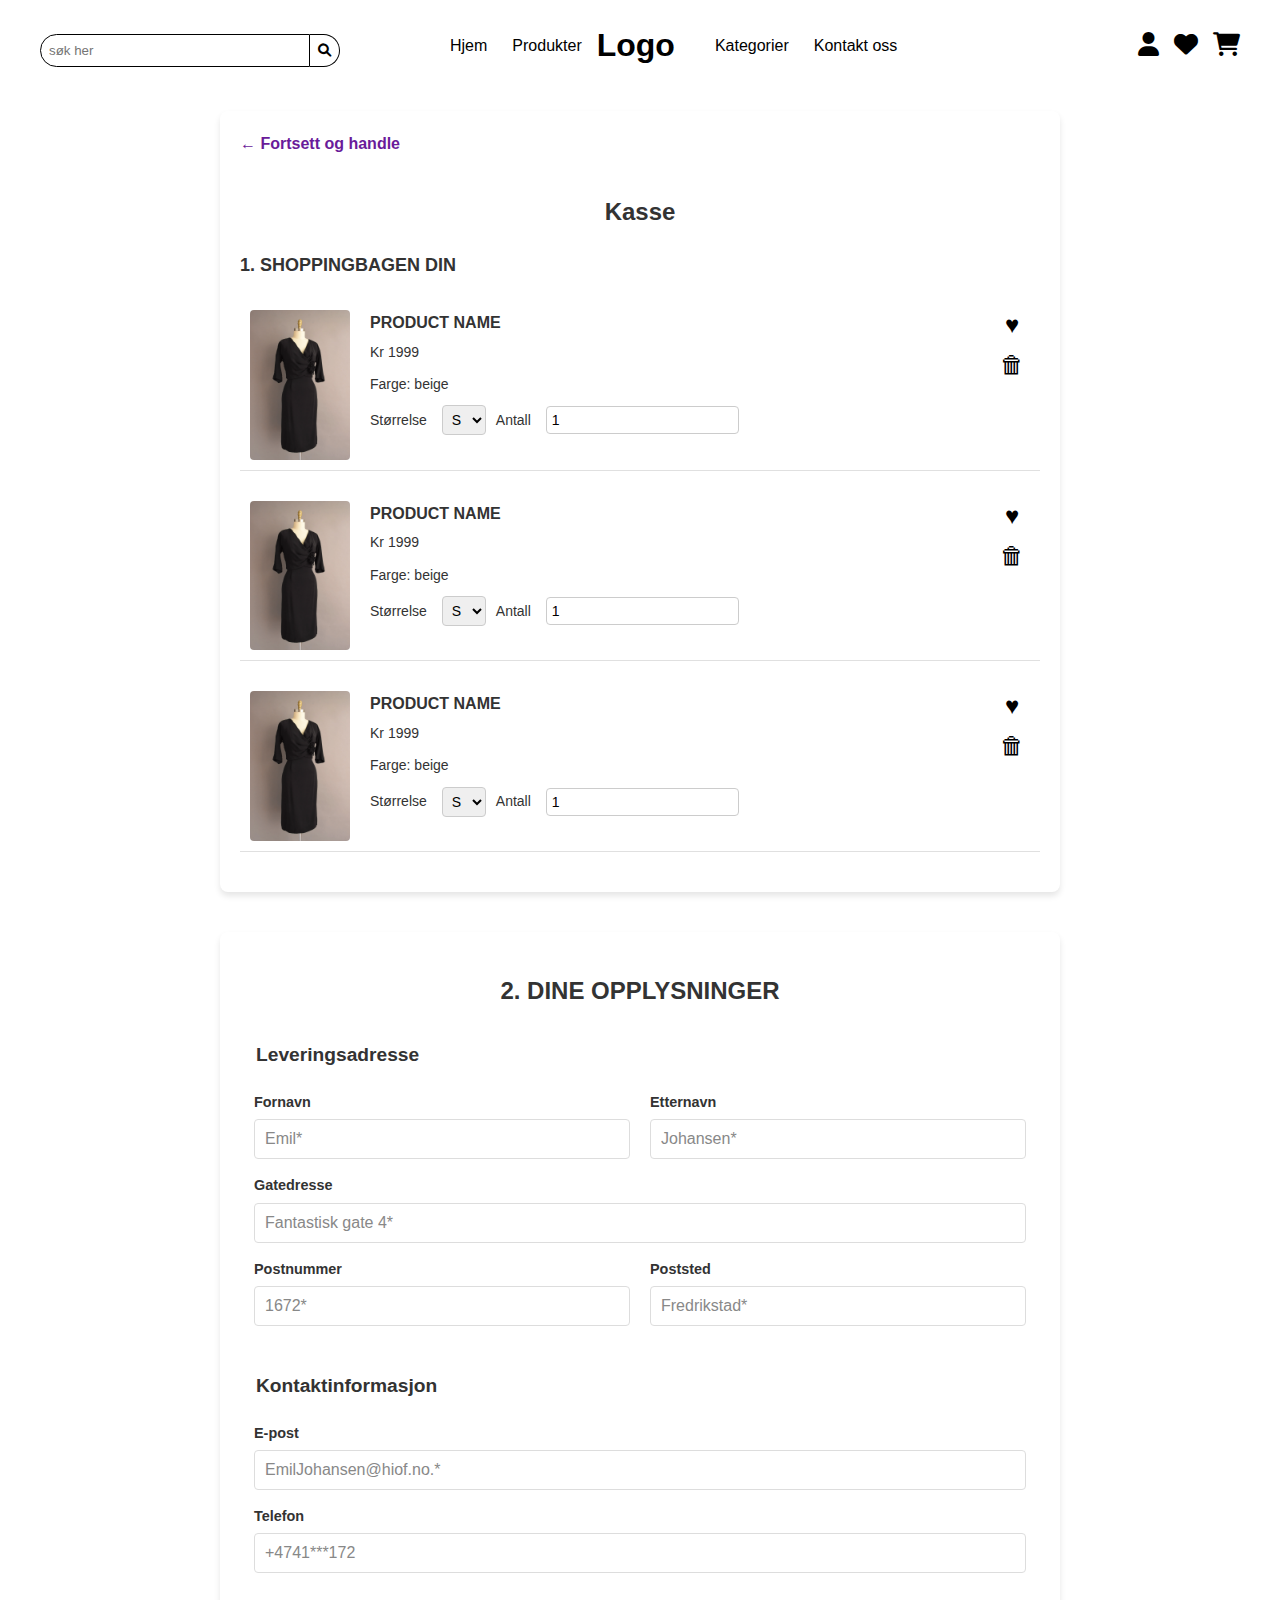
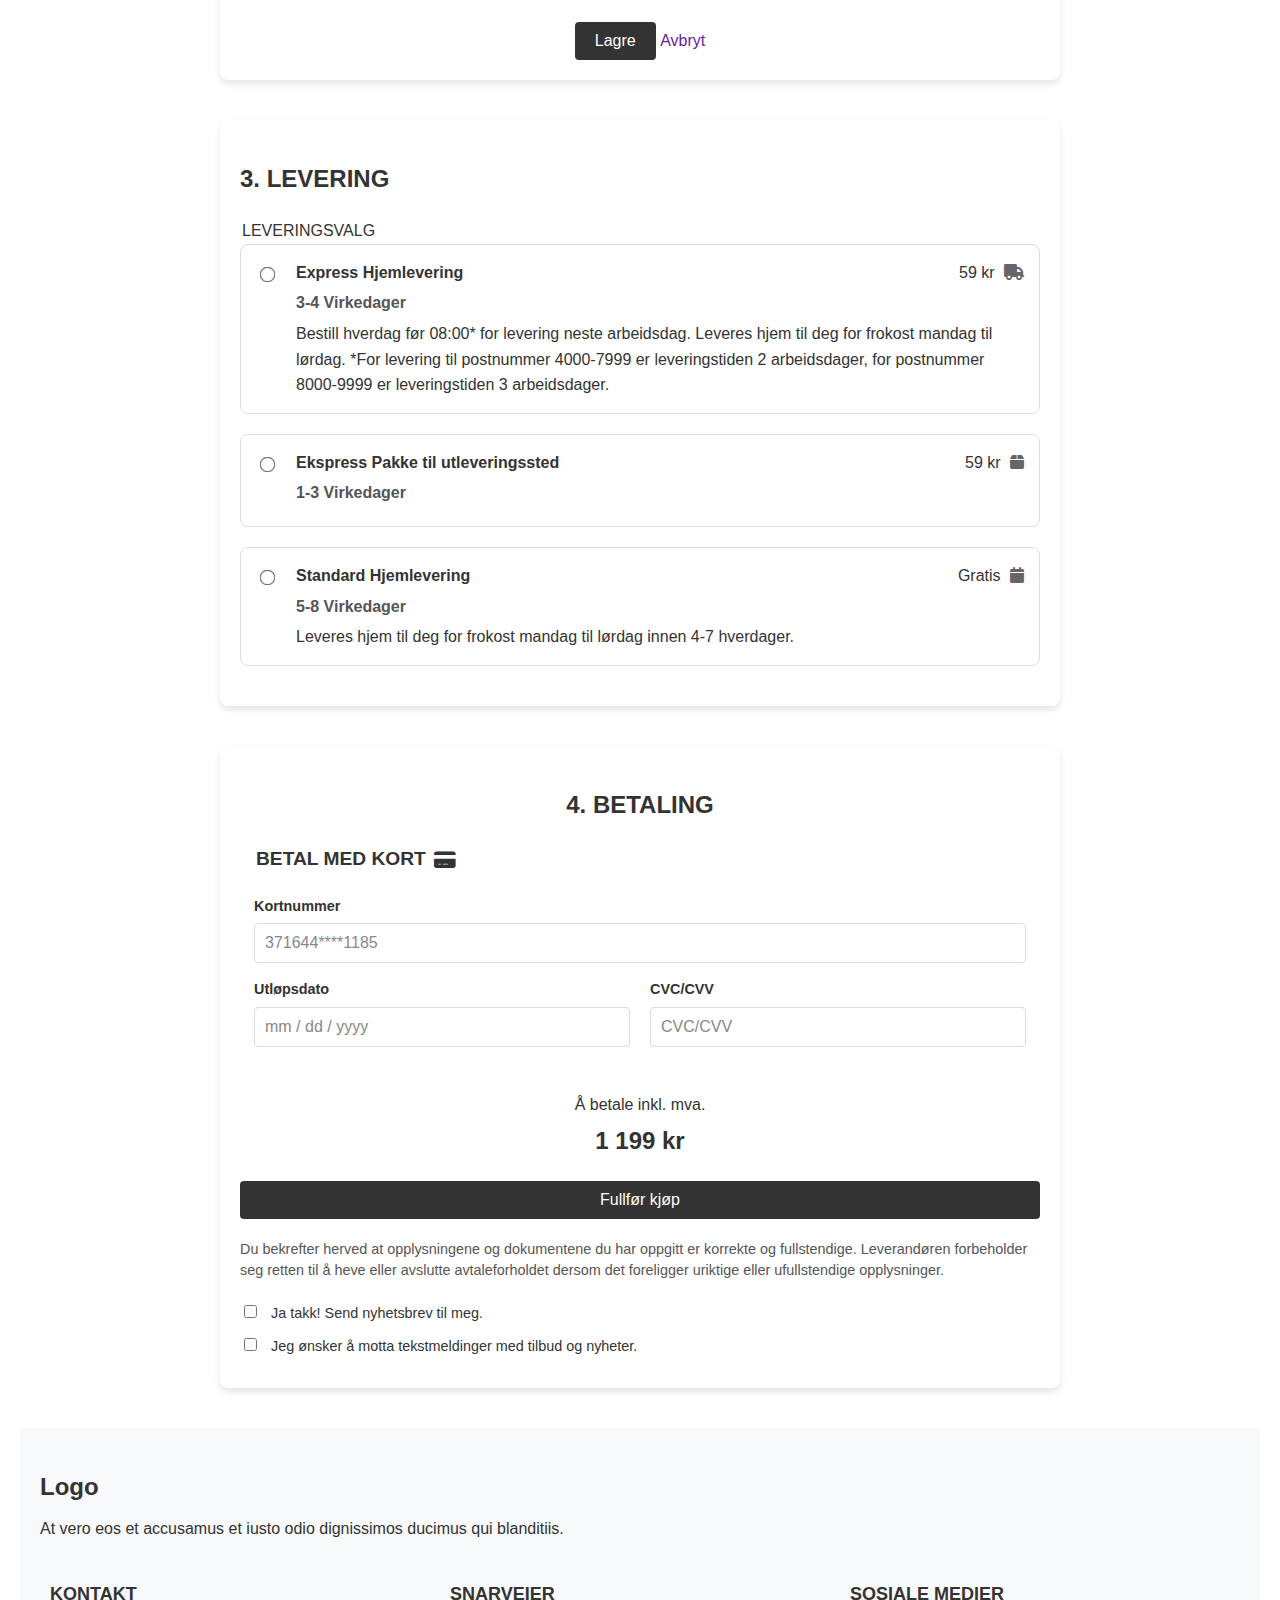
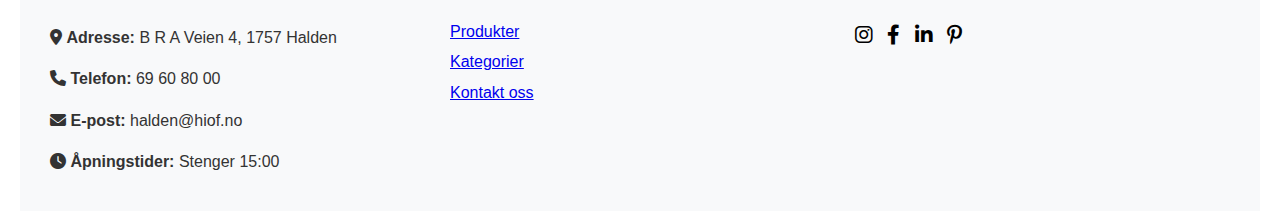
==== commit 4d75aaad: "tagger og errors fikset" ====
--- a/checkout.html
+++ b/checkout.html
@@ -3,31 +3,31 @@
   <head>
     <meta charset="UTF-8">
     <meta name="viewport" content="width=device-width, initial-scale=1">
-    <title>Forside - Min Nettbutikk</title>
+    <title>Kasse - Min Nettbutikk</title>
     <link rel="stylesheet" href="css/styles.css">
     <link rel="stylesheet" href="https://cdnjs.cloudflare.com/ajax/libs/font-awesome/6.0.0-beta3/css/all.min.css">
   </head>
   <body>
     <header class="container">
-      <div class="search-bar">
+      <section class="search-bar">
         <input type="text" placeholder="søk her" aria-label="Søk her">
         <button aria-label="Søk">
           <i class="fas fa-search"></i>
         </button>
-      </div>
+      </section>
       <nav class="main-nav">
         <section class="text-container">
           <a href="index.html">
             <span class="nav-text">Hjem</span>
           </a>
-          <a href="#">
+          <a href="#våre-mest-populære-produkter">
             <span class="nav-text">Produkter</span>
           </a>
-          <span class="logo">Logo</span>
-          <a href="#">
+          <span class="logo"><a href="index.html">Logo</a></span>
+          <a href="#våre-mest-populære-kategorier">
             <span class="nav-text">Kategorier</span>
           </a>
-          <a href="#">
+          <a href="#footer">
             <span class="nav-text">Kontakt oss</span>
           </a>
         </section>
--- a/css/styles.css
+++ b/css/styles.css
@@ -110,7 +110,7 @@
 }
 
 
-
+/* her hjalp copilot litt med å lage banner riktig */
 .banner {
   height: 60vh;
   display: flex;
@@ -236,6 +236,7 @@
   font-weight: bold;
 }
 
+/* copilot også litt for å lage slides riktig med riktig plassering */
 .slider-prev, .slider-next {
   position: absolute;
   top: 50%;
@@ -622,8 +623,9 @@
   cursor: pointer;
 }
 
+/* noen av disse detaljene hjalp copilot med å lage ferdig sånn at det ble ganske effektivt og fint */
 details[open] {
-  background: #e9e9e9; /* Change color when expanded */
+  background: #e9e9e9;
 }
 
 summary {
@@ -634,7 +636,7 @@
 }
 
 summary::-webkit-details-marker {
-  color: #007bff; /* Customize the marker arrow */
+  color: #007bff;
 }
 
 details p, details img, details video, details table, details ul {
@@ -1056,11 +1058,6 @@
   display: block; 
  
   }
-
-
-
-
-
 
 
 
